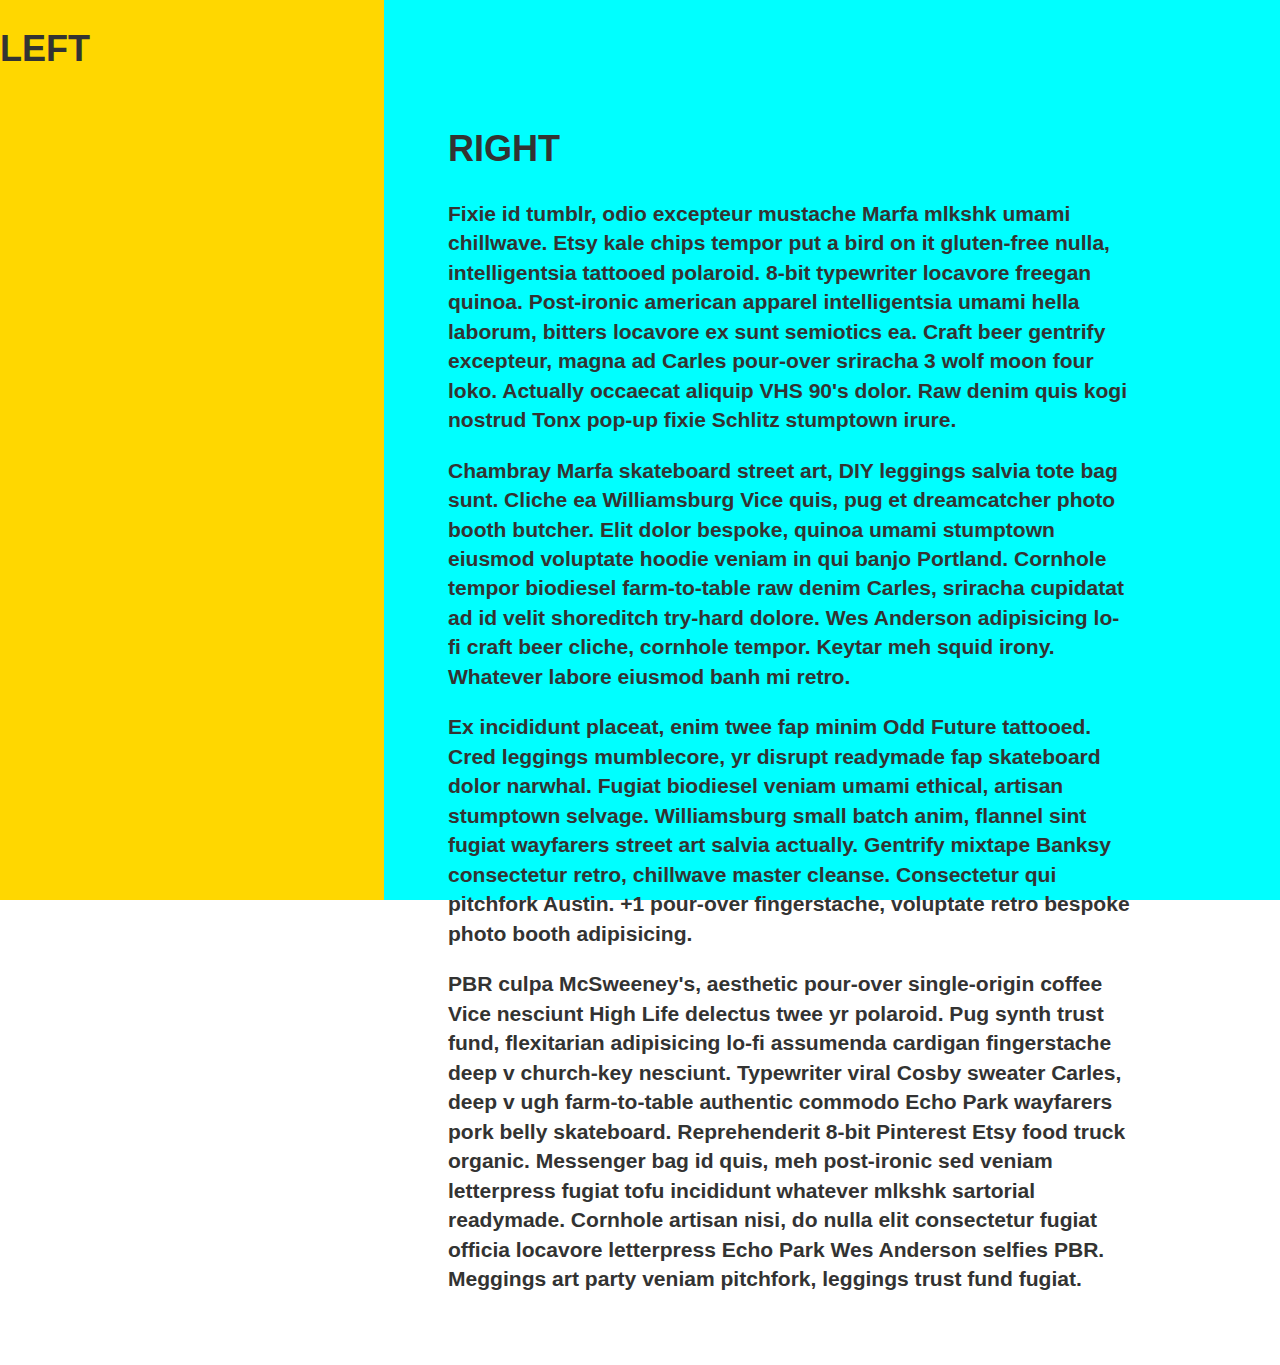
==== index.html @ b8ce53c5 "pushing files" ====
<!DOCTYPE html>
<html>
  <head>
    <title>Fabric</title>
    <meta name="viewport" content="width=device-width, initial-scale=1.0">
    <!-- Bootstrap -->
    <link href="main.css" rel="stylesheet" media="screen">
  </head>
  <body>
    <div class="container">
        <div class="cover">
          <h1 class="text-center">LEFT</h1>
        </div>
        <div class="wrapper">
          <div class="wrapper-inner">

          <h1 class="text-center">RIGHT</h1>
            <h3>Fixie id tumblr, odio excepteur mustache Marfa mlkshk umami chillwave. Etsy kale chips tempor put a bird on it gluten-free nulla, intelligentsia tattooed polaroid. 8-bit typewriter locavore freegan quinoa. Post-ironic american apparel intelligentsia umami hella laborum, bitters locavore ex sunt semiotics ea. Craft beer gentrify excepteur, magna ad Carles pour-over sriracha 3 wolf moon four loko. Actually occaecat aliquip VHS 90's dolor. Raw denim quis kogi nostrud Tonx pop-up fixie Schlitz stumptown irure.</h3>

<h3>Chambray Marfa skateboard street art, DIY leggings salvia tote bag sunt. Cliche ea Williamsburg Vice quis, pug et dreamcatcher photo booth butcher. Elit dolor bespoke, quinoa umami stumptown eiusmod voluptate hoodie veniam in qui banjo Portland. Cornhole tempor biodiesel farm-to-table raw denim Carles, sriracha cupidatat ad id velit shoreditch try-hard dolore. Wes Anderson adipisicing lo-fi craft beer cliche, cornhole tempor. Keytar meh squid irony. Whatever labore eiusmod banh mi retro.</h3>

<h3>Ex incididunt placeat, enim twee fap minim Odd Future tattooed. Cred leggings mumblecore, yr disrupt readymade fap skateboard dolor narwhal. Fugiat biodiesel veniam umami ethical, artisan stumptown selvage. Williamsburg small batch anim, flannel sint fugiat wayfarers street art salvia actually. Gentrify mixtape Banksy consectetur retro, chillwave master cleanse. Consectetur qui pitchfork Austin. +1 pour-over fingerstache, voluptate retro bespoke photo booth adipisicing.</h3>

<h3>PBR culpa McSweeney's, aesthetic pour-over single-origin coffee Vice nesciunt High Life delectus twee yr polaroid. Pug synth trust fund, flexitarian adipisicing lo-fi assumenda cardigan fingerstache deep v church-key nesciunt. Typewriter viral Cosby sweater Carles, deep v ugh farm-to-table authentic commodo Echo Park wayfarers pork belly skateboard. Reprehenderit 8-bit Pinterest Etsy food truck organic. Messenger bag id quis, meh post-ironic sed veniam letterpress fugiat tofu incididunt whatever mlkshk sartorial readymade. Cornhole artisan nisi, do nulla elit consectetur fugiat officia locavore letterpress Echo Park Wes Anderson selfies PBR. Meggings art party veniam pitchfork, leggings trust fund fugiat.</h3>
          </div>
        </div>
      </div>  
    </div>
  </body>
</html>
---- main.css ----
html,body,.container {
  height:100%;
}

.containter {
  position: absolute;
}

h1,h2,h3,h4 {
 font-family:"freight-sans-pro","Myriad Pro","Lucida Grande","Lucida Sans Unicode","Lucida Sans",Geneva,Verdana,sans-serif;
 font-weight:700;
}
html {
  margin:0;
}

body {
  text-rendering:optimizeLegibility;
  -webkit-font-smoothing:antialiased;
  font-family:"ff-tisa-web-pro",Georgia,Cambria,"Times New Roman",Times,serif;
  font-weight:400;
  color:#333332;
  font-size:18px;
  line-height:1.4;
}

body {
  margin:0;
  top: 0;
  left: 0;
}
  
.container {
  background-color:#fff;
  height: auto;
}

.cover {
  position:absolute;
  z-index:100;
  top:0;
  left:0;
  width:30%;
  height:100%;
  max-width:500px;
  background-color:gold;
}
  
.cover.img-loaded {
  background:#000
}

.cover-img {
  position:absolute;
  width:100%;
  height:100%;
  top:0;
  left:0;
  background-position:center;
  -webkit-background-size:cover;
  -moz-background-size:cover;
  -o-background-size:cover;
  background-size:cover;
  -webkit-box-shadow:inset -1px 0 0 rgba(0,0,0,0.3);
  -moz-box-shadow:inset -1px 0 0 rgba(0,0,0,0.3);
  box-shadow:inset -1px 0 0 rgba(0,0,0,0.3)
}
  
.body-scroll .cover {
  position:fixed
}
  
.wrapper {
  /*outline:0;*/
  position:absolute;
  width:100%;
  left:30%;
  right:0;
  top:0;
  bottom:0;
  background-color: aqua;
  /*-webkit-overflow-scrolling:touch;*/
}

.wrapper-inner {
  width:100%;
  -webkit-box-sizing:border-box;
  -moz-box-sizing:border-box;
  box-sizing:border-box;
  max-width:810px;
  padding:50px 85px;
  /*left:40%;*/
}

.wrapper-inner {
  /*margin:0 auto;*/
  padding-top:100px;
  padding-left:5%;
  padding-right:5%;
}

/*=====MEDIA CALLS======*/

@media all and (max-width:1000px) {
  .cover {
    position:relative!important;
    width:100%;
    max-width:none;
    height:400px;
    top:0;
    left:0;
  }
}

@media all and (max-width:500px) {
  .cover {
  height:300px;
  top:0;
  left:0;
  }

  .wrapper-inner {
    padding:30px 5%;
    max-width:100%; 
  }

}

@media all and (max-width:1000px) {
  .wrapper {
    left:0;
    position:relative;
  }

  .wrapper-inner {
    padding:40px 10%;
    max-width:100%; 
  }
}

@media all and (min-width:1666px) {
  .wrapper {
    left:500px
  }

  .wrapper-inner {
    padding-left:185px;
    max-width:910px
  }
}

@media all and (max-width:500px) {
  .wrapper-inner {
    padding:30px 5%;
  }
}

@media screen and (max-device-width:1000px) {
  html {
    -webkit-text-size-adjust:none;
  }
}
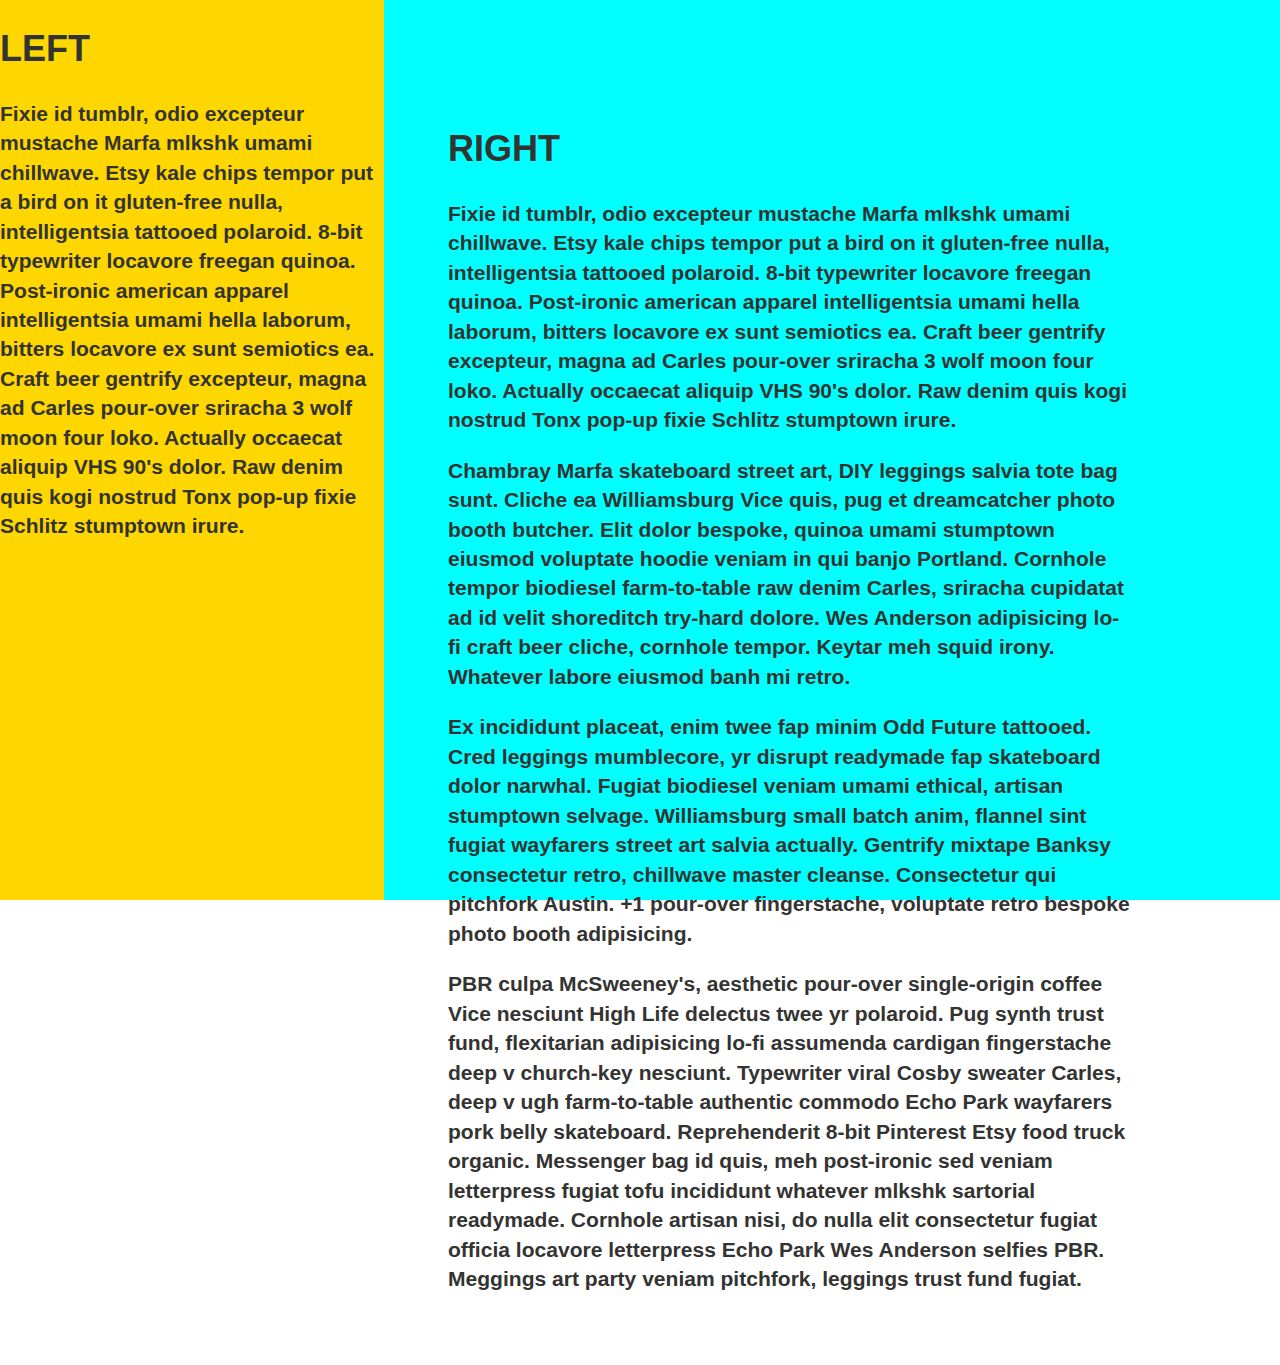
==== commit 6e93bc4c: "changes to padding and overflow" ====
--- a/index.html
+++ b/index.html
@@ -2,15 +2,16 @@
 <html>
   <head>
     <title>Fabric</title>
-    <meta name="viewport" content="width=device-width, initial-scale=1.0">
+    <meta name="viewport" content="width=device-width, initial-scale=1, maximum-scale=1" user-scalable="no">
     <!-- Bootstrap -->
     <link href="main.css" rel="stylesheet" media="screen">
   </head>
   <body>
     <div class="container">
-        <div class="cover">
+        <aside class="cover">
           <h1 class="text-center">LEFT</h1>
-        </div>
+           <h3>Fixie id tumblr, odio excepteur mustache Marfa mlkshk umami chillwave. Etsy kale chips tempor put a bird on it gluten-free nulla, intelligentsia tattooed polaroid. 8-bit typewriter locavore freegan quinoa. Post-ironic american apparel intelligentsia umami hella laborum, bitters locavore ex sunt semiotics ea. Craft beer gentrify excepteur, magna ad Carles pour-over sriracha 3 wolf moon four loko. Actually occaecat aliquip VHS 90's dolor. Raw denim quis kogi nostrud Tonx pop-up fixie Schlitz stumptown irure.</h3>
+        </aside>
         <div class="wrapper">
           <div class="wrapper-inner">
 
@@ -24,7 +25,7 @@
 <h3>PBR culpa McSweeney's, aesthetic pour-over single-origin coffee Vice nesciunt High Life delectus twee yr polaroid. Pug synth trust fund, flexitarian adipisicing lo-fi assumenda cardigan fingerstache deep v church-key nesciunt. Typewriter viral Cosby sweater Carles, deep v ugh farm-to-table authentic commodo Echo Park wayfarers pork belly skateboard. Reprehenderit 8-bit Pinterest Etsy food truck organic. Messenger bag id quis, meh post-ironic sed veniam letterpress fugiat tofu incididunt whatever mlkshk sartorial readymade. Cornhole artisan nisi, do nulla elit consectetur fugiat officia locavore letterpress Echo Park Wes Anderson selfies PBR. Meggings art party veniam pitchfork, leggings trust fund fugiat.</h3>
           </div>
         </div>
-      </div>  
+      </div>
     </div>
   </body>
 </html>--- a/main.css
+++ b/main.css
@@ -29,7 +29,7 @@
   top: 0;
   left: 0;
 }
-  
+
 .container {
   background-color:#fff;
   height: auto;
@@ -44,8 +44,21 @@
   height:100%;
   max-width:500px;
   background-color:gold;
+  overflow: auto;
 }
-  
+
+.cover-left {
+  margin-left: -475px;
+/*  position:absolute;
+  z-index:100;
+  top:0;
+  left:0;
+  width:30%;
+  height:100%;
+  max-width:500px;
+  background-color:gold;*/
+}
+
 .cover.img-loaded {
   background:#000
 }
@@ -65,15 +78,16 @@
   -moz-box-shadow:inset -1px 0 0 rgba(0,0,0,0.3);
   box-shadow:inset -1px 0 0 rgba(0,0,0,0.3)
 }
-  
-.body-scroll .cover {
-  position:fixed
+
+.cover {
+  position:fixed;
 }
-  
+
 .wrapper {
   /*outline:0;*/
   position:absolute;
   width:100%;
+  height:100%;
   left:30%;
   right:0;
   top:0;
@@ -121,7 +135,7 @@
 
   .wrapper-inner {
     padding:30px 5%;
-    max-width:100%; 
+    max-width:100%;
   }
 
 }
@@ -134,7 +148,7 @@
 
   .wrapper-inner {
     padding:40px 10%;
-    max-width:100%; 
+    max-width:100%;
   }
 }
 
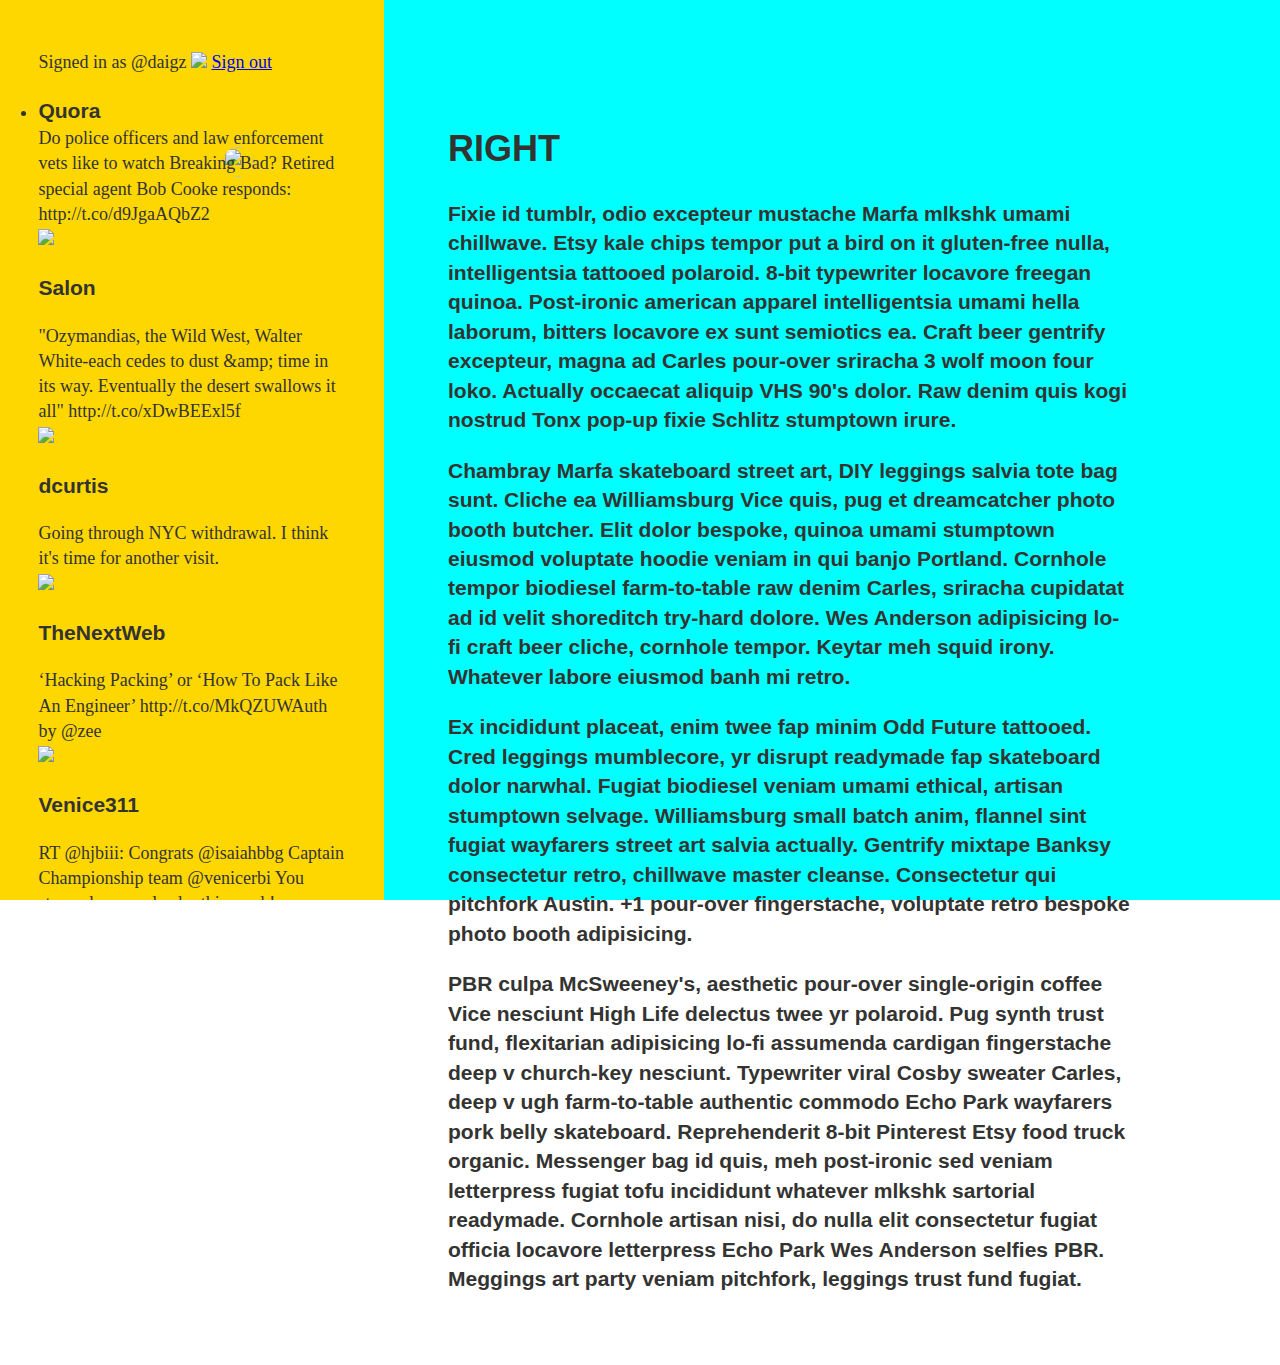
==== commit da484b1e: "started on the twitter stream css" ====
--- a/index.html
+++ b/index.html
@@ -7,10 +7,83 @@
     <link href="main.css" rel="stylesheet" media="screen">
   </head>
   <body>
-    <div class="container">
-        <aside class="cover">
-          <h1 class="text-center">LEFT</h1>
-           <h3>Fixie id tumblr, odio excepteur mustache Marfa mlkshk umami chillwave. Etsy kale chips tempor put a bird on it gluten-free nulla, intelligentsia tattooed polaroid. 8-bit typewriter locavore freegan quinoa. Post-ironic american apparel intelligentsia umami hella laborum, bitters locavore ex sunt semiotics ea. Craft beer gentrify excepteur, magna ad Carles pour-over sriracha 3 wolf moon four loko. Actually occaecat aliquip VHS 90's dolor. Raw denim quis kogi nostrud Tonx pop-up fixie Schlitz stumptown irure.</h3>
+
+
+
+
+  <div class="container">
+    <aside class="cover">
+      <div class="stream">
+
+      <div>
+       Signed in as @daigz
+       
+       <img src="http://a0.twimg.com/profile_images/1088438922/16635_660231014658_6705423_38456161_6149158_n_normal.jpg"></img>
+       <a href="/signout">Sign out</a>
+      </div>
+
+  
+  <li class="tweet"><h3>Quora</h3><img src="http://si0.twimg.com/profile_images/378800000079679047/1d36ef5c72ccd7679176d3da6df7bd08_normal.png"</img></li>
+  <div>Do police officers and law enforcement vets like to watch Breaking Bad? Retired special agent Bob Cooke responds: http://t.co/d9JgaAQbZ2</div>
+  <img src="http://si0.twimg.com/profile_images/2157824008/Salon.Logo.Square.small_normal.jpg"</img>
+  <h3>Salon</h3>
+  <div>&quot;Ozymandias, the Wild West, Walter White-each cedes to dust &amp;amp; time in its way. Eventually the desert swallows it all&quot; http://t.co/xDwBEExl5f</div>
+  <img src="http://si0.twimg.com/profile_images/3586312198/4f90d52a9416842731420c9e3cb1ec9f_normal.png"</img>
+  <h3>dcurtis</h3>
+  <div>Going through NYC withdrawal. I think it&#x27;s time for another visit.</div>
+  <img src="http://si0.twimg.com/profile_images/378800000147133877/895fa7d3daeed8d32b7c089d9b3e976e_normal.png"</img>
+  <h3>TheNextWeb</h3>
+  <div>‘Hacking Packing’ or ‘How To Pack Like An Engineer’ http://t.co/MkQZUWAuth by @zee</div>
+  <img src="http://si0.twimg.com/profile_images/1864079363/venice311block_normal.jpg"</img>
+  <h3>Venice311</h3>
+  <div>RT @hjbiii: Congrats @isaiahbbg Captain Championship team @venicerbi You stepped up as a leader this week! #weneededthat http://t.co/boWAkf…</div>
+  <img src="http://si0.twimg.com/profile_images/1864079363/venice311block_normal.jpg"</img>
+  <h3>Venice311</h3>
+  <div>RT @ZacharyBoehm: @Venice311 glad everyone&#x27;s safe.  People dispersing, scene over.</div>
+  <img src="http://si0.twimg.com/profile_images/1864079363/venice311block_normal.jpg"</img>
+  <h3>Venice311</h3>
+  <div>RT @LAist: Puppies To Help Hearing Impaired Recovered After Being Stolen From Car In Highland Park http://t.co/kM5rIFWbzu</div>
+  <img src="http://si0.twimg.com/profile_images/2764080579/0ae9ede270154bee5711b2fc17fbcc21_normal.jpeg"</img>
+  <h3>HuffPostGreen</h3>
+  <div>Can money solve China&#x27;s pollution crisis? http://t.co/uaMarAIG0i</div>
+  <img src="http://si0.twimg.com/profile_images/2151387107/slateLogo-S-facebookSquarex200_normal.jpg"</img>
+  <h3>Slate</h3>
+  <div>Dumb Criminal of the Week: The Guy Who Lit a Cigarette While He Was Allegedly Siphoning Gas from his Neighbors&#x27; Cars: http://t.co/CTcpfu9Qfe</div>
+  <img src="http://si0.twimg.com/profile_images/1864079363/venice311block_normal.jpg"</img>
+  <h3>Venice311</h3>
+  <div>RT @katemather: PHOTO: @AdaCoSheriff releases image of DiMaggio&#x27;s Nissan Versa as it was found in Idaho wilderness. #HannahAnderson http://…</div>
+  <img src="http://si0.twimg.com/profile_images/1864079363/venice311block_normal.jpg"</img>
+  <h3>Venice311</h3>
+  <div>LAPD has spike strips up. MASSIVE cops. Driver just decided to get out and stop acting a foo.</div>
+  <img src="http://si0.twimg.com/profile_images/1769643466/258844_104131489680984_104118713015595_32268_721285_o__1__normal.jpeg"</img>
+  <h3>YourAnonNews</h3>
+  <div>MUST READ: The Strange Case of Barrett Brown Just Got Stranger: http://t.co/JJ3ZghrbY7 by @VivienWeisman</div>
+  <img src="http://si0.twimg.com/profile_images/2157824008/Salon.Logo.Square.small_normal.jpg"</img>
+  <h3>Salon</h3>
+  <div>John Mayer is that insufferable bro who wears a pukka bead necklace and always shirtless.&quot; http://t.co/QNcquPxJOo</div>
+  <img src="http://si0.twimg.com/profile_images/1769643466/258844_104131489680984_104118713015595_32268_721285_o__1__normal.jpeg"</img>
+  <h3>YourAnonNews</h3>
+  <div>Video: Last Week Of Testimony In Bradley Manning Prosecution http://t.co/2uG6YTt4VE</div>
+  <img src="http://si0.twimg.com/profile_images/1769643466/258844_104131489680984_104118713015595_32268_721285_o__1__normal.jpeg"</img>
+  <h3>YourAnonNews</h3>
+  <div>Washington Man Arrested for Video Recording SWAT Team from Public Sidewalk http://t.co/ZHBj3oeZlg</div>
+  <img src="http://si0.twimg.com/profile_images/1450127603/TheVerge_Badge_Color1_normal.png"</img>
+  <h3>verge</h3>
+  <div>Play this: &#x27;Eddy&#x27;s Run&#x27; turns Edward Snowden&#x27;s story into a Flash-based side-scroller http://t.co/z9KQ6aVbgA</div>
+  <img src="http://si0.twimg.com/profile_images/3210708180/e0b7c48bdfb66816ed4c160878265c68_normal.jpeg"</img>
+  <h3>ArielTweto</h3>
+  <div>For the baby!! Mind you, the dad is 6&#x27;8&#x27;&#x27;, mom is Australian, and both work in reality tv!! http://t.co/RGQ3IbR7EB</div>
+  <img src="http://si0.twimg.com/profile_images/1081970640/yclogo_normal.gif"</img>
+  <h3>newsyc20</h3>
+  <div>A Drinking Glass That Can Prevent Sexual Assault http://t.co/efyB0wwvjL (http://t.co/VrdRpyMkir)</div>
+  <img src="http://si0.twimg.com/profile_images/1081970640/yclogo_normal.gif"</img>
+  <h3>newsyc20</h3>
+  <div>Show HN: We made a low-budget how it works video. What do you think? http://t.co/ZLoY0UdoxJ</div>
+  <img src="http://si0.twimg.com/profile_images/1864079363/venice311block_normal.jpg"</img>
+  <h3>Venice311</h3>
+  <div>RT @ramboscruff: @Venice311 @ 23rd &amp;amp; ocean park.  Lotsa smpd still arriving to the party.  Sirens are everywhere.</div>
+</div>
+
         </aside>
         <div class="wrapper">
           <div class="wrapper-inner">
--- a/main.css
+++ b/main.css
@@ -44,19 +44,11 @@
   height:100%;
   max-width:500px;
   background-color:gold;
-  overflow: auto;
 }
 
-.cover-left {
-  margin-left: -475px;
-/*  position:absolute;
-  z-index:100;
-  top:0;
-  left:0;
-  width:30%;
-  height:100%;
-  max-width:500px;
-  background-color:gold;*/
+.cover {
+  overflow: auto;
+  /*height: auto;*/
 }
 
 .cover.img-loaded {
@@ -81,6 +73,28 @@
 
 .cover {
   position:fixed;
+}
+
+.stream {
+  position:relative;
+  bottom:0;
+  padding:50px 10% 10%;
+  width:100%;
+  overflow: auto;
+  -webkit-box-sizing:border-box;
+  -moz-box-sizing:border-box;
+  box-sizing:border-box;
+}
+
+.tweet img {
+  height: 30px;
+  width: 30px;
+  border-radius: 50%;
+  margin-left: 60%;
+}
+
+.tweet {
+  height: 30px;
 }
 
 .wrapper {
@@ -124,13 +138,13 @@
     top:0;
     left:0;
   }
-}
+} 
 
 @media all and (max-width:500px) {
   .cover {
-  height:300px;
-  top:0;
-  left:0;
+    height:300px;
+    top:0;
+    left:0;
   }
 
   .wrapper-inner {
@@ -138,6 +152,10 @@
     max-width:100%;
   }
 
+  .stream {
+    padding:30px 5%;
+    max-width:100%;
+  }
 }
 
 @media all and (max-width:1000px) {
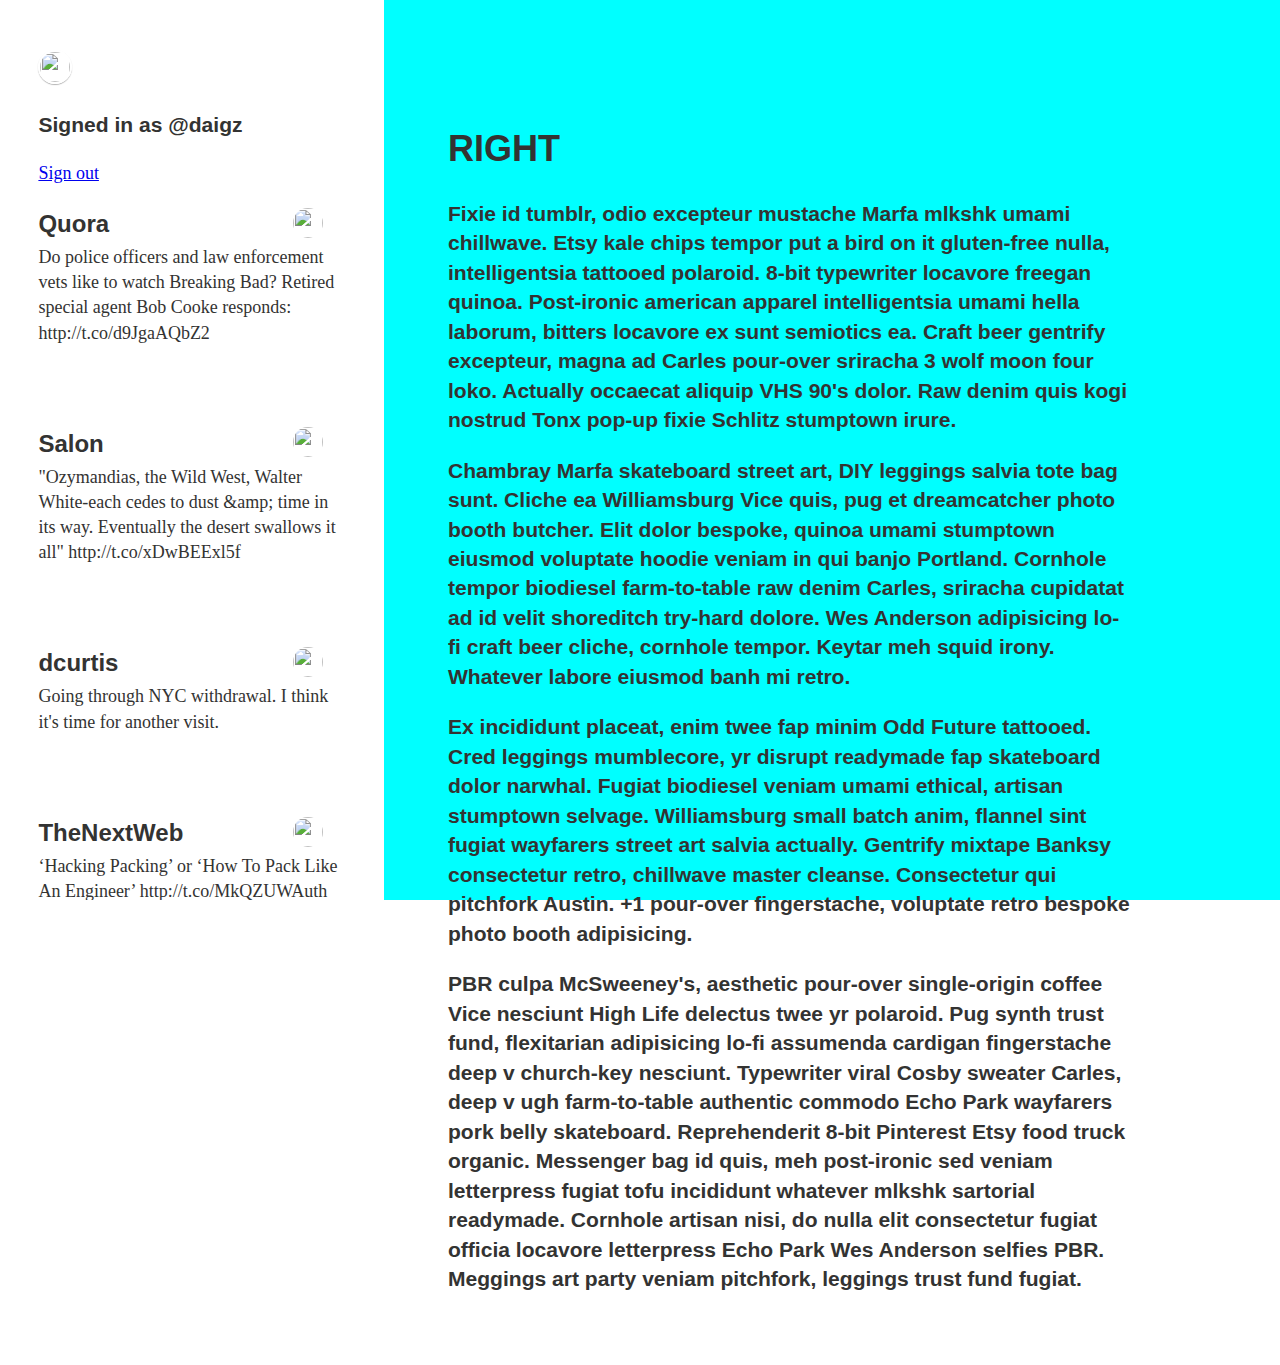
==== commit d28522ae: "working through alignment and padding on twitter feed" ====
--- a/index.html
+++ b/index.html
@@ -16,24 +16,30 @@
       <div class="stream">
 
       <div>
-       Signed in as @daigz
+        <img class="cover-avatar" src="http://a0.twimg.com/profile_images/1088438922/16635_660231014658_6705423_38456161_6149158_n_normal.jpg"></img>
        
-       <img src="http://a0.twimg.com/profile_images/1088438922/16635_660231014658_6705423_38456161_6149158_n_normal.jpg"></img>
-       <a href="/signout">Sign out</a>
+        <h3>Signed in as @daigz</h3>
+       
+       
+        <a href="/signout">Sign out</a>
       </div>
 
+      <div class="well">
   
-  <li class="tweet"><h3>Quora</h3><img src="http://si0.twimg.com/profile_images/378800000079679047/1d36ef5c72ccd7679176d3da6df7bd08_normal.png"</img></li>
-  <div>Do police officers and law enforcement vets like to watch Breaking Bad? Retired special agent Bob Cooke responds: http://t.co/d9JgaAQbZ2</div>
-  <img src="http://si0.twimg.com/profile_images/2157824008/Salon.Logo.Square.small_normal.jpg"</img>
-  <h3>Salon</h3>
-  <div>&quot;Ozymandias, the Wild West, Walter White-each cedes to dust &amp;amp; time in its way. Eventually the desert swallows it all&quot; http://t.co/xDwBEExl5f</div>
-  <img src="http://si0.twimg.com/profile_images/3586312198/4f90d52a9416842731420c9e3cb1ec9f_normal.png"</img>
-  <h3>dcurtis</h3>
-  <div>Going through NYC withdrawal. I think it&#x27;s time for another visit.</div>
-  <img src="http://si0.twimg.com/profile_images/378800000147133877/895fa7d3daeed8d32b7c089d9b3e976e_normal.png"</img>
-  <h3>TheNextWeb</h3>
-  <div>‘Hacking Packing’ or ‘How To Pack Like An Engineer’ http://t.co/MkQZUWAuth by @zee</div>
+  <div class="tweet-well"><h3 class="tweet-well-title">Quora</h3><img class="tweet-well-avatar" src="http://si0.twimg.com/profile_images/378800000079679047/1d36ef5c72ccd7679176d3da6df7bd08_normal.png"</img><div class="tweet-well-text">Do police officers and law enforcement vets like to watch Breaking Bad? Retired special agent Bob Cooke responds: http://t.co/d9JgaAQbZ2</div>
+  </div>
+
+
+  <div class="tweet-well"><h3 class="tweet-well-title">Salon</h3><img class="tweet-well-avatar" src="http://si0.twimg.com/profile_images/2157824008/Salon.Logo.Square.small_normal.jpg"</img><div class="tweet-well-text">&quot;Ozymandias, the Wild West, Walter White-each cedes to dust &amp;amp; time in its way. Eventually the desert swallows it all&quot; http://t.co/xDwBEExl5f</div></div>
+
+
+  <div class="tweet-well"><h3 class="tweet-well-title">dcurtis</h3><img class="tweet-well-avatar" src="http://si0.twimg.com/profile_images/3586312198/4f90d52a9416842731420c9e3cb1ec9f_normal.png"</img>
+  <div class="tweet-well-text">Going through NYC withdrawal. I think it&#x27;s time for another visit.</div></div>
+
+
+  <div class="tweet-well"><h3 class="tweet-well-title">TheNextWeb</h3><img class="tweet-well-avatar" src="http://si0.twimg.com/profile_images/378800000147133877/895fa7d3daeed8d32b7c089d9b3e976e_normal.png"</img><div class="tweet-well-text">‘Hacking Packing’ or ‘How To Pack Like An Engineer’ http://t.co/MkQZUWAuth by @zee</div></div>
+
+
   <img src="http://si0.twimg.com/profile_images/1864079363/venice311block_normal.jpg"</img>
   <h3>Venice311</h3>
   <div>RT @hjbiii: Congrats @isaiahbbg Captain Championship team @venicerbi You stepped up as a leader this week! #weneededthat http://t.co/boWAkf…</div>
@@ -82,7 +88,8 @@
   <img src="http://si0.twimg.com/profile_images/1864079363/venice311block_normal.jpg"</img>
   <h3>Venice311</h3>
   <div>RT @ramboscruff: @Venice311 @ 23rd &amp;amp; ocean park.  Lotsa smpd still arriving to the party.  Sirens are everywhere.</div>
-</div>
+  </div> <!-- well -->
+</div> <!-- stream -->
 
         </aside>
         <div class="wrapper">
@@ -96,9 +103,8 @@
 <h3>Ex incididunt placeat, enim twee fap minim Odd Future tattooed. Cred leggings mumblecore, yr disrupt readymade fap skateboard dolor narwhal. Fugiat biodiesel veniam umami ethical, artisan stumptown selvage. Williamsburg small batch anim, flannel sint fugiat wayfarers street art salvia actually. Gentrify mixtape Banksy consectetur retro, chillwave master cleanse. Consectetur qui pitchfork Austin. +1 pour-over fingerstache, voluptate retro bespoke photo booth adipisicing.</h3>
 
 <h3>PBR culpa McSweeney's, aesthetic pour-over single-origin coffee Vice nesciunt High Life delectus twee yr polaroid. Pug synth trust fund, flexitarian adipisicing lo-fi assumenda cardigan fingerstache deep v church-key nesciunt. Typewriter viral Cosby sweater Carles, deep v ugh farm-to-table authentic commodo Echo Park wayfarers pork belly skateboard. Reprehenderit 8-bit Pinterest Etsy food truck organic. Messenger bag id quis, meh post-ironic sed veniam letterpress fugiat tofu incididunt whatever mlkshk sartorial readymade. Cornhole artisan nisi, do nulla elit consectetur fugiat officia locavore letterpress Echo Park Wes Anderson selfies PBR. Meggings art party veniam pitchfork, leggings trust fund fugiat.</h3>
-          </div>
-        </div>
-      </div>
-    </div>
+        </div> <!-- wrapper inner -->
+      </div> <!-- wrapper -->
+    </div> <!-- container -->
   </body>
 </html>--- a/main.css
+++ b/main.css
@@ -1,4 +1,8 @@
-html,body,.container {
+article,aside,details,figcaption,figure,footer,header,hgroup,nav,section,summary {
+  display:block
+}
+
+html, body, .container {
   height:100%;
 }
 
@@ -35,6 +39,8 @@
   height: auto;
 }
 
+/*=========COVER==========*/
+
 .cover {
   position:absolute;
   z-index:100;
@@ -43,7 +49,7 @@
   width:30%;
   height:100%;
   max-width:500px;
-  background-color:gold;
+  background-color: #fff;
 }
 
 .cover {
@@ -51,9 +57,9 @@
   /*height: auto;*/
 }
 
-.cover.img-loaded {
+/*.cover. img-loaded {
   background:#000
-}
+}*/
 
 .cover-img {
   position:absolute;
@@ -71,37 +77,78 @@
   box-shadow:inset -1px 0 0 rgba(0,0,0,0.3)
 }
 
+.cover-avatar {
+  border-radius: 50%;
+  border: solid 2px #fff;
+  height: 30px;
+  width: 30px;
+  -webkit-box-shadow:0 1px 1px rgba(0,0,0,0.3);
+  -moz-box-shadow:0 1px 1px rgba(0,0,0,0.3);
+  box-shadow:0 1px 1px rgba(0,0,0,0.3)
+}
+
 .cover {
   position:fixed;
 }
 
+.well {
+  position:relative;
+  padding-bottom:50px;
+  *zoom:1
+}
+
+.tweet-well {
+  display:inline-block;
+  padding:0;
+  width:100%;
+  margin-bottom: 10px;
+}
+
+.tweet-well-title {
+  font-size:24px;
+  line-height:1.2;
+  padding-bottom:5px;
+}
+
 .stream {
   position:relative;
   bottom:0;
   padding:50px 10% 10%;
   width:100%;
-  overflow: auto;
-  -webkit-box-sizing:border-box;
-  -moz-box-sizing:border-box;
-  box-sizing:border-box;
-}
-
-.tweet img {
+    -webkit-box-sizing:border-box;
+    -moz-box-sizing:border-box;
+    box-sizing:border-box;
+}
+
+.tweet-well-avatar {
+  position:relative;
+  top:-60px;
+  left:9px;
+  display: block-inline;
   height: 30px;
   width: 30px;
   border-radius: 50%;
-  margin-left: 60%;
-}
-
-.tweet {
+  margin-left: 80%;
+}
+
+.tweet-well-text {
+  position:relative;
+  top:-60px;
+  display: block-inline;
   height: 30px;
 }
+
+.nickname {
+  display: inline;
+}
+
+/*========WRAPPER========*/
 
 .wrapper {
   /*outline:0;*/
   position:absolute;
   width:100%;
-  height:100%;
+  height:auto;
   left:30%;
   right:0;
   top:0;
@@ -187,6 +234,12 @@
   }
 }
 
+@media all and (max-width:1100px) {
+  .tweet-well-text {
+    margin-bottom:10px;
+  }
+}
+
 @media screen and (max-device-width:1000px) {
   html {
     -webkit-text-size-adjust:none;
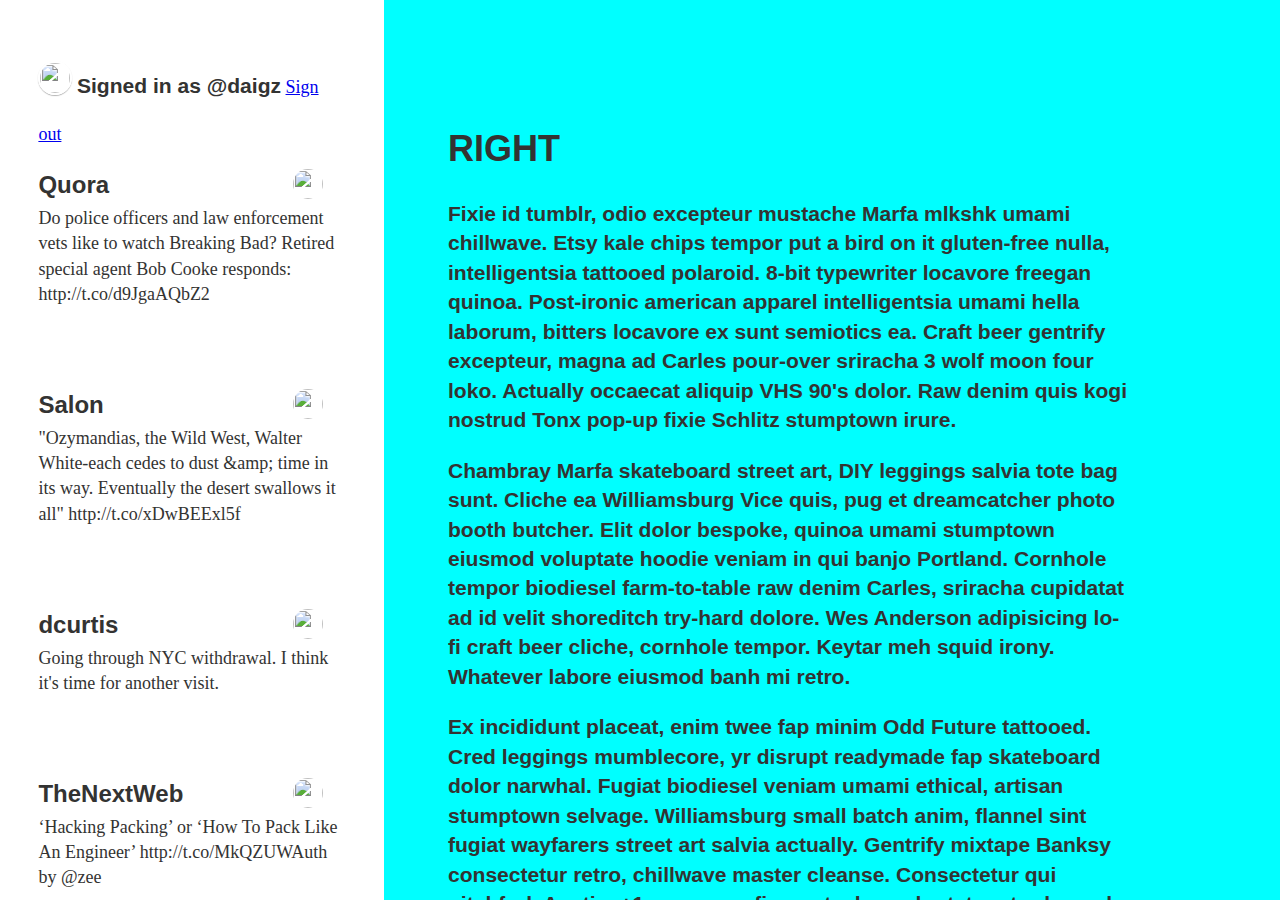
==== commit fd0fa9b4: "more css tweaks" ====
--- a/index.html
+++ b/index.html
@@ -17,15 +17,15 @@
 
       <div>
         <img class="cover-avatar" src="http://a0.twimg.com/profile_images/1088438922/16635_660231014658_6705423_38456161_6149158_n_normal.jpg"></img>
-       
-        <h3>Signed in as @daigz</h3>
-       
-       
+
+        <h3 class="cover-nickname">Signed in as @daigz</h3>
+
+
         <a href="/signout">Sign out</a>
       </div>
 
       <div class="well">
-  
+
   <div class="tweet-well"><h3 class="tweet-well-title">Quora</h3><img class="tweet-well-avatar" src="http://si0.twimg.com/profile_images/378800000079679047/1d36ef5c72ccd7679176d3da6df7bd08_normal.png"</img><div class="tweet-well-text">Do police officers and law enforcement vets like to watch Breaking Bad? Retired special agent Bob Cooke responds: http://t.co/d9JgaAQbZ2</div>
   </div>
 
@@ -40,12 +40,13 @@
   <div class="tweet-well"><h3 class="tweet-well-title">TheNextWeb</h3><img class="tweet-well-avatar" src="http://si0.twimg.com/profile_images/378800000147133877/895fa7d3daeed8d32b7c089d9b3e976e_normal.png"</img><div class="tweet-well-text">‘Hacking Packing’ or ‘How To Pack Like An Engineer’ http://t.co/MkQZUWAuth by @zee</div></div>
 
 
-  <img src="http://si0.twimg.com/profile_images/1864079363/venice311block_normal.jpg"</img>
-  <h3>Venice311</h3>
-  <div>RT @hjbiii: Congrats @isaiahbbg Captain Championship team @venicerbi You stepped up as a leader this week! #weneededthat http://t.co/boWAkf…</div>
-  <img src="http://si0.twimg.com/profile_images/1864079363/venice311block_normal.jpg"</img>
-  <h3>Venice311</h3>
-  <div>RT @ZacharyBoehm: @Venice311 glad everyone&#x27;s safe.  People dispersing, scene over.</div>
+  <div class="tweet-well"><h3 class="tweet-well-title">Venice311</h3><img class="tweet-well-avatar" src="http://si0.twimg.com/profile_images/1864079363/venice311block_normal.jpg"</img><div class="tweet-well-text">RT @hjbiii: Congrats @isaiahbbg Captain Championship team @venicerbi You stepped up as a leader this week! #weneededthat http://t.co/boWAkf…</div></div>
+
+
+  <h3 class="tweet-well-title">Venice311</h3><img class="tweet-well-avatar"
+   src="http://si0.twimg.com/profile_images/1864079363/venice311block_normal.jpg"</img>
+
+  <div class="tweet-well-text">RT @ZacharyBoehm: @Venice311 glad everyone&#x27;s safe.  People dispersing, scene over.</div></div>
   <img src="http://si0.twimg.com/profile_images/1864079363/venice311block_normal.jpg"</img>
   <h3>Venice311</h3>
   <div>RT @LAist: Puppies To Help Hearing Impaired Recovered After Being Stolen From Car In Highland Park http://t.co/kM5rIFWbzu</div>
--- a/main.css
+++ b/main.css
@@ -8,14 +8,16 @@
 
 .containter {
   position: absolute;
+  overflow-x: hidden;
+}
+
+html {
+  margin:0;
 }
 
 h1,h2,h3,h4 {
  font-family:"freight-sans-pro","Myriad Pro","Lucida Grande","Lucida Sans Unicode","Lucida Sans",Geneva,Verdana,sans-serif;
  font-weight:700;
-}
-html {
-  margin:0;
 }
 
 body {
@@ -78,7 +80,7 @@
 }
 
 .cover-avatar {
-  border-radius: 50%;
+  border-radius: 100%;
   border: solid 2px #fff;
   height: 30px;
   width: 30px;
@@ -87,6 +89,11 @@
   box-shadow:0 1px 1px rgba(0,0,0,0.3)
 }
 
+.cover-nickname {
+  display: inline-block;
+  height: 30px;
+}
+
 .cover {
   position:fixed;
 }
@@ -94,7 +101,8 @@
 .well {
   position:relative;
   padding-bottom:50px;
-  *zoom:1
+  *zoom:1;
+  overflow:auto;
 }
 
 .tweet-well {
@@ -154,6 +162,7 @@
   top:0;
   bottom:0;
   background-color: aqua;
+  overflow-x:hidden;
   /*-webkit-overflow-scrolling:touch;*/
 }
 
@@ -185,7 +194,7 @@
     top:0;
     left:0;
   }
-} 
+}
 
 @media all and (max-width:500px) {
   .cover {
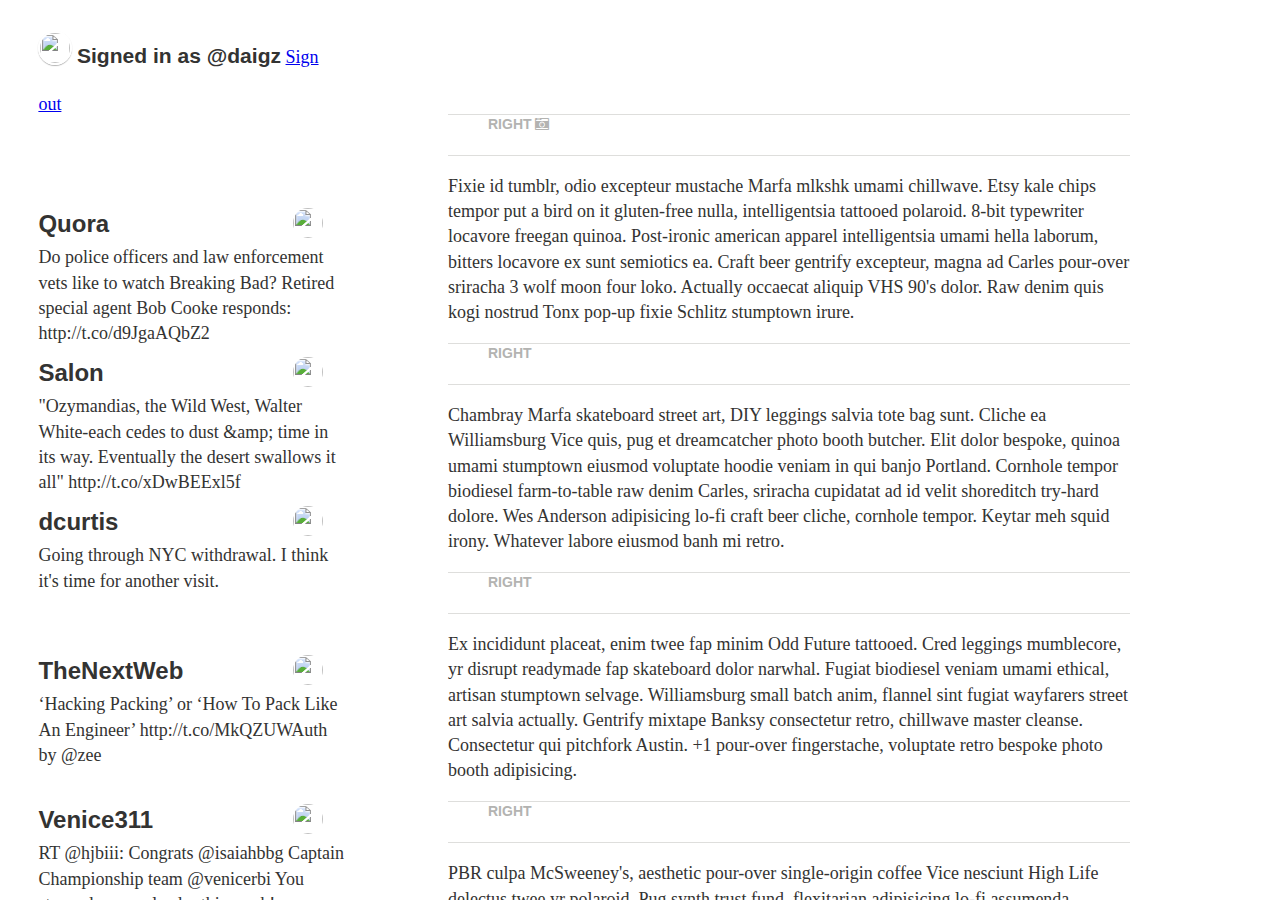
==== commit 70d713c0: "started work on wrapper and articles. also added front awesome\!" ====
--- a/index.html
+++ b/index.html
@@ -2,9 +2,11 @@
 <html>
   <head>
     <title>Fabric</title>
+    <meta charset='utf-8'> 
     <meta name="viewport" content="width=device-width, initial-scale=1, maximum-scale=1" user-scalable="no">
     <!-- Bootstrap -->
-    <link href="main.css" rel="stylesheet" media="screen">
+    <link rel="stylesheet" href="main.css" media="screen">
+    <link rel="stylesheet" href="font-awesome.min.css" media="screen">
   </head>
   <body>
 
@@ -13,9 +15,9 @@
 
   <div class="container">
     <aside class="cover">
-      <div class="stream">
+      
 
-      <div>
+      <div class="profile">
         <img class="cover-avatar" src="http://a0.twimg.com/profile_images/1088438922/16635_660231014658_6705423_38456161_6149158_n_normal.jpg"></img>
 
         <h3 class="cover-nickname">Signed in as @daigz</h3>
@@ -23,7 +25,7 @@
 
         <a href="/signout">Sign out</a>
       </div>
-
+<div class="stream">
       <div class="well">
 
   <div class="tweet-well"><h3 class="tweet-well-title">Quora</h3><img class="tweet-well-avatar" src="http://si0.twimg.com/profile_images/378800000079679047/1d36ef5c72ccd7679176d3da6df7bd08_normal.png"</img><div class="tweet-well-text">Do police officers and law enforcement vets like to watch Breaking Bad? Retired special agent Bob Cooke responds: http://t.co/d9JgaAQbZ2</div>
@@ -43,68 +45,53 @@
   <div class="tweet-well"><h3 class="tweet-well-title">Venice311</h3><img class="tweet-well-avatar" src="http://si0.twimg.com/profile_images/1864079363/venice311block_normal.jpg"</img><div class="tweet-well-text">RT @hjbiii: Congrats @isaiahbbg Captain Championship team @venicerbi You stepped up as a leader this week! #weneededthat http://t.co/boWAkf…</div></div>
 
 
-  <h3 class="tweet-well-title">Venice311</h3><img class="tweet-well-avatar"
-   src="http://si0.twimg.com/profile_images/1864079363/venice311block_normal.jpg"</img>
+  <div class="tweet-well"><h3 class="tweet-well-title">Venice311</h3><img class="tweet-well-avatar"
+  src="http://si0.twimg.com/profile_images/1864079363/venice311block_normal.jpg"</img><div class="tweet-well-text">RT @ZacharyBoehm: @Venice311 glad everyone&#x27;s safe.  People dispersing, scene over.</div></div>
 
-  <div class="tweet-well-text">RT @ZacharyBoehm: @Venice311 glad everyone&#x27;s safe.  People dispersing, scene over.</div></div>
-  <img src="http://si0.twimg.com/profile_images/1864079363/venice311block_normal.jpg"</img>
-  <h3>Venice311</h3>
-  <div>RT @LAist: Puppies To Help Hearing Impaired Recovered After Being Stolen From Car In Highland Park http://t.co/kM5rIFWbzu</div>
-  <img src="http://si0.twimg.com/profile_images/2764080579/0ae9ede270154bee5711b2fc17fbcc21_normal.jpeg"</img>
-  <h3>HuffPostGreen</h3>
-  <div>Can money solve China&#x27;s pollution crisis? http://t.co/uaMarAIG0i</div>
-  <img src="http://si0.twimg.com/profile_images/2151387107/slateLogo-S-facebookSquarex200_normal.jpg"</img>
-  <h3>Slate</h3>
-  <div>Dumb Criminal of the Week: The Guy Who Lit a Cigarette While He Was Allegedly Siphoning Gas from his Neighbors&#x27; Cars: http://t.co/CTcpfu9Qfe</div>
-  <img src="http://si0.twimg.com/profile_images/1864079363/venice311block_normal.jpg"</img>
-  <h3>Venice311</h3>
-  <div>RT @katemather: PHOTO: @AdaCoSheriff releases image of DiMaggio&#x27;s Nissan Versa as it was found in Idaho wilderness. #HannahAnderson http://…</div>
-  <img src="http://si0.twimg.com/profile_images/1864079363/venice311block_normal.jpg"</img>
-  <h3>Venice311</h3>
-  <div>LAPD has spike strips up. MASSIVE cops. Driver just decided to get out and stop acting a foo.</div>
-  <img src="http://si0.twimg.com/profile_images/1769643466/258844_104131489680984_104118713015595_32268_721285_o__1__normal.jpeg"</img>
-  <h3>YourAnonNews</h3>
-  <div>MUST READ: The Strange Case of Barrett Brown Just Got Stranger: http://t.co/JJ3ZghrbY7 by @VivienWeisman</div>
-  <img src="http://si0.twimg.com/profile_images/2157824008/Salon.Logo.Square.small_normal.jpg"</img>
-  <h3>Salon</h3>
-  <div>John Mayer is that insufferable bro who wears a pukka bead necklace and always shirtless.&quot; http://t.co/QNcquPxJOo</div>
-  <img src="http://si0.twimg.com/profile_images/1769643466/258844_104131489680984_104118713015595_32268_721285_o__1__normal.jpeg"</img>
-  <h3>YourAnonNews</h3>
-  <div>Video: Last Week Of Testimony In Bradley Manning Prosecution http://t.co/2uG6YTt4VE</div>
-  <img src="http://si0.twimg.com/profile_images/1769643466/258844_104131489680984_104118713015595_32268_721285_o__1__normal.jpeg"</img>
-  <h3>YourAnonNews</h3>
-  <div>Washington Man Arrested for Video Recording SWAT Team from Public Sidewalk http://t.co/ZHBj3oeZlg</div>
-  <img src="http://si0.twimg.com/profile_images/1450127603/TheVerge_Badge_Color1_normal.png"</img>
-  <h3>verge</h3>
-  <div>Play this: &#x27;Eddy&#x27;s Run&#x27; turns Edward Snowden&#x27;s story into a Flash-based side-scroller http://t.co/z9KQ6aVbgA</div>
-  <img src="http://si0.twimg.com/profile_images/3210708180/e0b7c48bdfb66816ed4c160878265c68_normal.jpeg"</img>
-  <h3>ArielTweto</h3>
-  <div>For the baby!! Mind you, the dad is 6&#x27;8&#x27;&#x27;, mom is Australian, and both work in reality tv!! http://t.co/RGQ3IbR7EB</div>
-  <img src="http://si0.twimg.com/profile_images/1081970640/yclogo_normal.gif"</img>
-  <h3>newsyc20</h3>
-  <div>A Drinking Glass That Can Prevent Sexual Assault http://t.co/efyB0wwvjL (http://t.co/VrdRpyMkir)</div>
-  <img src="http://si0.twimg.com/profile_images/1081970640/yclogo_normal.gif"</img>
-  <h3>newsyc20</h3>
-  <div>Show HN: We made a low-budget how it works video. What do you think? http://t.co/ZLoY0UdoxJ</div>
-  <img src="http://si0.twimg.com/profile_images/1864079363/venice311block_normal.jpg"</img>
-  <h3>Venice311</h3>
-  <div>RT @ramboscruff: @Venice311 @ 23rd &amp;amp; ocean park.  Lotsa smpd still arriving to the party.  Sirens are everywhere.</div>
+
+  <div class="tweet-well"><h3 class="tweet-well-title">Venice311</h3><img class="tweet-well-avatar" src="http://si0.twimg.com/profile_images/1864079363/venice311block_normal.jpg"</img><div class="tweet-well-text">RT @LAist: Puppies To Help Hearing Impaired Recovered After Being Stolen From Car In Highland Park http://t.co/kM5rIFWbzu</div></div>
+
+
+
+  <div class="tweet-well"><h3 class="tweet-well-title">HuffPostGreen</h3><img class="tweet-well-avatar" src="http://si0.twimg.com/profile_images/2764080579/0ae9ede270154bee5711b2fc17fbcc21_normal.jpeg"</img><div class="tweet-well-text">Can money solve China&#x27;s pollution crisis? http://t.co/uaMarAIG0i</div></div>
+  
+
+  <div class-"tweet-well"><h3 class="tweet-well-title">Slate</h3><img class="tweet-well-avatar" src="http://si0.twimg.com/profile_images/2151387107/slateLogo-S-facebookSquarex200_normal.jpg"</img><div class="tweet-well-text">Dumb Criminal of the Week: The Guy Who Lit a Cigarette While He Was Allegedly Siphoning Gas from his Neighbors&#x27; Cars: http://t.co/CTcpfu9Qfe</div></div>
+
+  <div class="tweet-well"><h3 class="tweet-well-title">Salon</h3><img class="tweet-well-avatar" src="http://si0.twimg.com/profile_images/2157824008/Salon.Logo.Square.small_normal.jpg"</img><div class="tweet-well-text">&quot;Ozymandias, the Wild West, Walter White-each cedes to dust &amp;amp; time in its way. Eventually the desert swallows it all&quot; http://t.co/xDwBEExl5f</div></div>
+
+
+  <div class="tweet-well"><h3 class="tweet-well-title">dcurtis</h3><img class="tweet-well-avatar" src="http://si0.twimg.com/profile_images/3586312198/4f90d52a9416842731420c9e3cb1ec9f_normal.png"</img>
+  <div class="tweet-well-text">Going through NYC withdrawal. I think it&#x27;s time for another visit.</div></div>
+
+
+  <div class="tweet-well"><h3 class="tweet-well-title">TheNextWeb</h3><img class="tweet-well-avatar" src="http://si0.twimg.com/profile_images/378800000147133877/895fa7d3daeed8d32b7c089d9b3e976e_normal.png"</img><div class="tweet-well-text">‘Hacking Packing’ or ‘How To Pack Like An Engineer’ http://t.co/MkQZUWAuth by @zee</div></div>
+
+
+  <div class="tweet-well"><h3 class="tweet-well-title">Venice311</h3><img class="tweet-well-avatar" src="http://si0.twimg.com/profile_images/1864079363/venice311block_normal.jpg"</img><div class="tweet-well-text">RT @hjbiii: Congrats @isaiahbbg Captain Championship team @venicerbi You stepped up as a leader this week! #weneededthat http://t.co/boWAkf…</div></div>
+  
+
+  
   </div> <!-- well -->
 </div> <!-- stream -->
 
         </aside>
         <div class="wrapper">
-          <div class="wrapper-inner">
+          <div class="wrapper-paper">
 
-          <h1 class="text-center">RIGHT</h1>
-            <h3>Fixie id tumblr, odio excepteur mustache Marfa mlkshk umami chillwave. Etsy kale chips tempor put a bird on it gluten-free nulla, intelligentsia tattooed polaroid. 8-bit typewriter locavore freegan quinoa. Post-ironic american apparel intelligentsia umami hella laborum, bitters locavore ex sunt semiotics ea. Craft beer gentrify excepteur, magna ad Carles pour-over sriracha 3 wolf moon four loko. Actually occaecat aliquip VHS 90's dolor. Raw denim quis kogi nostrud Tonx pop-up fixie Schlitz stumptown irure.</h3>
+            <div class="paper-article"></div>
+            <ul class="paper-article-title">RIGHT  <i class="icon-camera-retro"></i></ul>
+            <p>Fixie id tumblr, odio excepteur mustache Marfa mlkshk umami chillwave. Etsy kale chips tempor put a bird on it gluten-free nulla, intelligentsia tattooed polaroid. 8-bit typewriter locavore freegan quinoa. Post-ironic american apparel intelligentsia umami hella laborum, bitters locavore ex sunt semiotics ea. Craft beer gentrify excepteur, magna ad Carles pour-over sriracha 3 wolf moon four loko. Actually occaecat aliquip VHS 90's dolor. Raw denim quis kogi nostrud Tonx pop-up fixie Schlitz stumptown irure.</p>
 
-<h3>Chambray Marfa skateboard street art, DIY leggings salvia tote bag sunt. Cliche ea Williamsburg Vice quis, pug et dreamcatcher photo booth butcher. Elit dolor bespoke, quinoa umami stumptown eiusmod voluptate hoodie veniam in qui banjo Portland. Cornhole tempor biodiesel farm-to-table raw denim Carles, sriracha cupidatat ad id velit shoreditch try-hard dolore. Wes Anderson adipisicing lo-fi craft beer cliche, cornhole tempor. Keytar meh squid irony. Whatever labore eiusmod banh mi retro.</h3>
+            <ul class="paper-article-title">RIGHT</ul>
+            <p>Chambray Marfa skateboard street art, DIY leggings salvia tote bag sunt. Cliche ea Williamsburg Vice quis, pug et dreamcatcher photo booth butcher. Elit dolor bespoke, quinoa umami stumptown eiusmod voluptate hoodie veniam in qui banjo Portland. Cornhole tempor biodiesel farm-to-table raw denim Carles, sriracha cupidatat ad id velit shoreditch try-hard dolore. Wes Anderson adipisicing lo-fi craft beer cliche, cornhole tempor. Keytar meh squid irony. Whatever labore eiusmod banh mi retro.</p>
 
-<h3>Ex incididunt placeat, enim twee fap minim Odd Future tattooed. Cred leggings mumblecore, yr disrupt readymade fap skateboard dolor narwhal. Fugiat biodiesel veniam umami ethical, artisan stumptown selvage. Williamsburg small batch anim, flannel sint fugiat wayfarers street art salvia actually. Gentrify mixtape Banksy consectetur retro, chillwave master cleanse. Consectetur qui pitchfork Austin. +1 pour-over fingerstache, voluptate retro bespoke photo booth adipisicing.</h3>
+            <ul class="paper-article-title">RIGHT</ul>
+            <p>Ex incididunt placeat, enim twee fap minim Odd Future tattooed. Cred leggings mumblecore, yr disrupt readymade fap skateboard dolor narwhal. Fugiat biodiesel veniam umami ethical, artisan stumptown selvage. Williamsburg small batch anim, flannel sint fugiat wayfarers street art salvia actually. Gentrify mixtape Banksy consectetur retro, chillwave master cleanse. Consectetur qui pitchfork Austin. +1 pour-over fingerstache, voluptate retro bespoke photo booth adipisicing.</p>
 
-<h3>PBR culpa McSweeney's, aesthetic pour-over single-origin coffee Vice nesciunt High Life delectus twee yr polaroid. Pug synth trust fund, flexitarian adipisicing lo-fi assumenda cardigan fingerstache deep v church-key nesciunt. Typewriter viral Cosby sweater Carles, deep v ugh farm-to-table authentic commodo Echo Park wayfarers pork belly skateboard. Reprehenderit 8-bit Pinterest Etsy food truck organic. Messenger bag id quis, meh post-ironic sed veniam letterpress fugiat tofu incididunt whatever mlkshk sartorial readymade. Cornhole artisan nisi, do nulla elit consectetur fugiat officia locavore letterpress Echo Park Wes Anderson selfies PBR. Meggings art party veniam pitchfork, leggings trust fund fugiat.</h3>
-        </div> <!-- wrapper inner -->
+            <ul class="paper-article-title">RIGHT</ul>
+            <p>PBR culpa McSweeney's, aesthetic pour-over single-origin coffee Vice nesciunt High Life delectus twee yr polaroid. Pug synth trust fund, flexitarian adipisicing lo-fi assumenda cardigan fingerstache deep v church-key nesciunt. Typewriter viral Cosby sweater Carles, deep v ugh farm-to-table authentic commodo Echo Park wayfarers pork belly skateboard. Reprehenderit 8-bit Pinterest Etsy food truck organic. Messenger bag id quis, meh post-ironic sed veniam letterpress fugiat tofu incididunt whatever mlkshk sartorial readymade. Cornhole artisan nisi, do nulla elit consectetur fugiat officia locavore letterpress Echo Park Wes Anderson selfies PBR. Meggings art party veniam pitchfork, leggings trust fund fugiat.</p>
+        </div> <!-- wrapper paper -->
       </div> <!-- wrapper -->
     </div> <!-- container -->
   </body>
--- a/main.css
+++ b/main.css
@@ -98,6 +98,11 @@
   position:fixed;
 }
 
+.profile {
+  padding:20px 10% 5%;
+  max-width:100%;
+}
+
 .well {
   position:relative;
   padding-bottom:50px;
@@ -106,10 +111,11 @@
 }
 
 .tweet-well {
-  display:inline-block;
+  display:block;
   padding:0;
   width:100%;
-  margin-bottom: 10px;
+  height: auto;
+  margin-bottom: 20px;
 }
 
 .tweet-well-title {
@@ -161,12 +167,12 @@
   right:0;
   top:0;
   bottom:0;
-  background-color: aqua;
+  background-color: #fff;
   overflow-x:hidden;
   /*-webkit-overflow-scrolling:touch;*/
 }
 
-.wrapper-inner {
+.wrapper-paper {
   width:100%;
   -webkit-box-sizing:border-box;
   -moz-box-sizing:border-box;
@@ -176,12 +182,23 @@
   /*left:40%;*/
 }
 
-.wrapper-inner {
+.wrapper-paper {
   /*margin:0 auto;*/
   padding-top:100px;
   padding-left:5%;
   padding-right:5%;
 }
+
+.paper-article-title {
+  height:40px;
+  border-top:1px solid #dededc;
+  border-bottom:1px solid #dededc;
+  font-size:14px;
+  color:#b3b3b1;
+  font-family:"freight-sans-pro","Myriad Pro","Lucida Grande","Lucida Sans Unicode","Lucida Sans",Geneva,Verdana,sans-serif;
+  font-weight:700
+}
+
 
 /*=====MEDIA CALLS======*/
 
@@ -194,6 +211,16 @@
     top:0;
     left:0;
   }
+
+  .wrapper {
+    left:0;
+    position:relative;
+  }
+
+  .wrapper-paper {
+    padding:40px 10%;
+    max-width:100%;
+  }
 }
 
 @media all and (max-width:500px) {
@@ -203,7 +230,7 @@
     left:0;
   }
 
-  .wrapper-inner {
+  .wrapper-paper {
     padding:30px 5%;
     max-width:100%;
   }
@@ -212,39 +239,28 @@
     padding:30px 5%;
     max-width:100%;
   }
-}
-
-@media all and (max-width:1000px) {
-  .wrapper {
-    left:0;
-    position:relative;
-  }
-
-  .wrapper-inner {
-    padding:40px 10%;
-    max-width:100%;
-  }
-}
+
+  .profile {
+    padding:30px 5%;
+    max-width:100%;
+  }
+}
+
 
 @media all and (min-width:1666px) {
   .wrapper {
     left:500px
   }
 
-  .wrapper-inner {
+  .wrapper-paper {
     padding-left:185px;
-    max-width:910px
-  }
-}
-
-@media all and (max-width:500px) {
-  .wrapper-inner {
-    padding:30px 5%;
-  }
-}
+    max-width:1000px
+  }
+}
+
 
 @media all and (max-width:1100px) {
-  .tweet-well-text {
+  .tweet-well {
     margin-bottom:10px;
   }
 }
@@ -253,4 +269,14 @@
   html {
     -webkit-text-size-adjust:none;
   }
+}
+
+::-moz-selection { 
+  background-color: #c0392b; 
+  color: #fff;
+}
+
+::selection {
+  background-color: #c0392b;
+  color: #fff;
 }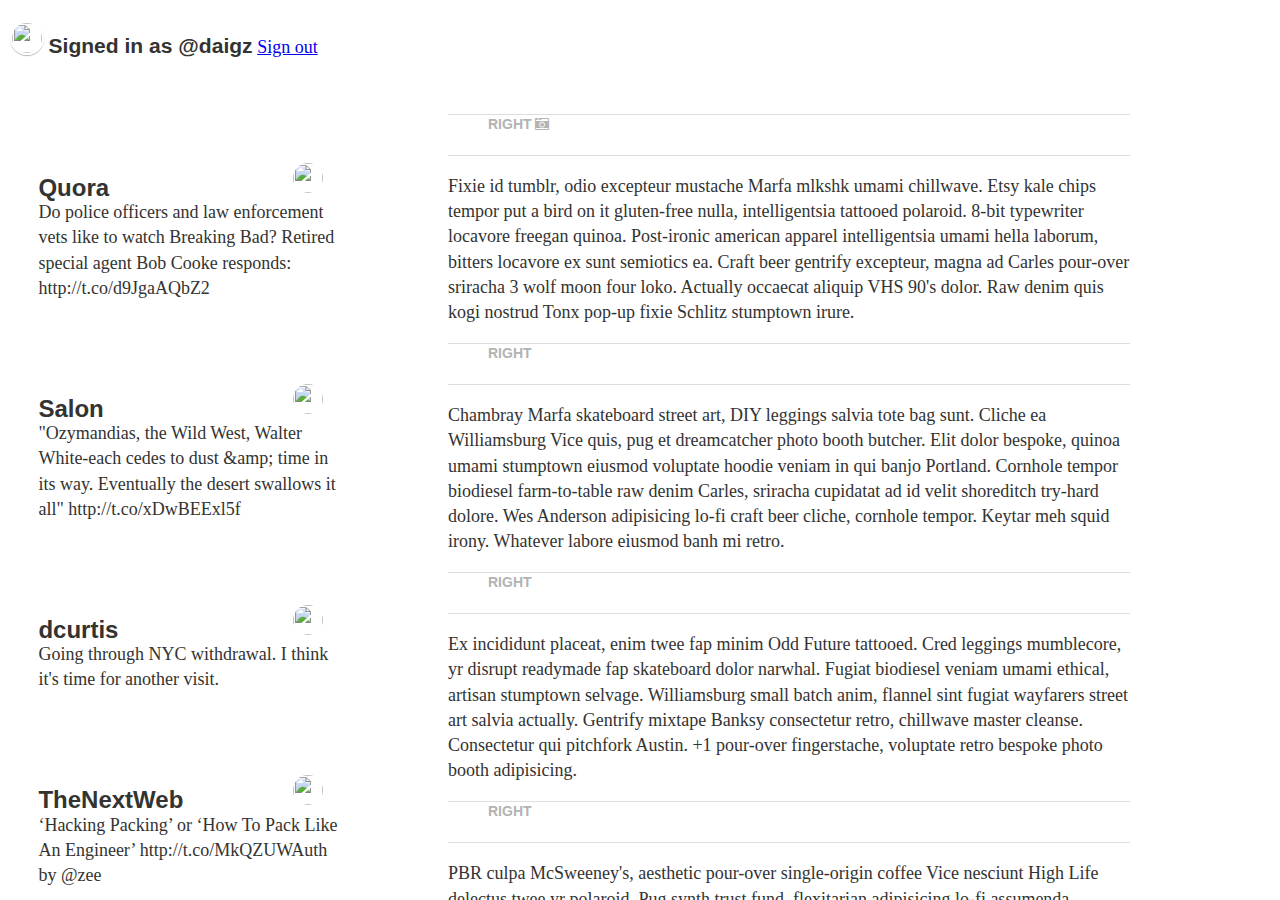
==== commit a82a1041: "still working on refining the css. Added profile and header blocks. Also added cover photo for wrapp" ====
--- a/index.html
+++ b/index.html
@@ -14,17 +14,21 @@
 
 
   <div class="container">
-    <aside class="cover">
-      
-
-      <div class="profile">
+    <div class="header">
+         <div class="profile">
         <img class="cover-avatar" src="http://a0.twimg.com/profile_images/1088438922/16635_660231014658_6705423_38456161_6149158_n_normal.jpg"></img>
 
         <h3 class="cover-nickname">Signed in as @daigz</h3>
 
 
         <a href="/signout">Sign out</a>
+
       </div>
+      </div>
+    <aside class="cover">
+      
+
+ 
 <div class="stream">
       <div class="well">
 
@@ -77,6 +81,8 @@
 
         </aside>
         <div class="wrapper">
+          <div class="wrapper-img" style="background-image: url('https://dnqgz544uhbo8.cloudfront.net/_/fp/img/home/06.rHAPAALUwCaO-oXrjHqT2w.jpg')"></div>
+          
           <div class="wrapper-paper">
 
             <div class="paper-article"></div>
@@ -86,12 +92,26 @@
             <ul class="paper-article-title">RIGHT</ul>
             <p>Chambray Marfa skateboard street art, DIY leggings salvia tote bag sunt. Cliche ea Williamsburg Vice quis, pug et dreamcatcher photo booth butcher. Elit dolor bespoke, quinoa umami stumptown eiusmod voluptate hoodie veniam in qui banjo Portland. Cornhole tempor biodiesel farm-to-table raw denim Carles, sriracha cupidatat ad id velit shoreditch try-hard dolore. Wes Anderson adipisicing lo-fi craft beer cliche, cornhole tempor. Keytar meh squid irony. Whatever labore eiusmod banh mi retro.</p>
 
+            <div class="annotate"></div>
+
             <ul class="paper-article-title">RIGHT</ul>
             <p>Ex incididunt placeat, enim twee fap minim Odd Future tattooed. Cred leggings mumblecore, yr disrupt readymade fap skateboard dolor narwhal. Fugiat biodiesel veniam umami ethical, artisan stumptown selvage. Williamsburg small batch anim, flannel sint fugiat wayfarers street art salvia actually. Gentrify mixtape Banksy consectetur retro, chillwave master cleanse. Consectetur qui pitchfork Austin. +1 pour-over fingerstache, voluptate retro bespoke photo booth adipisicing.</p>
 
             <ul class="paper-article-title">RIGHT</ul>
             <p>PBR culpa McSweeney's, aesthetic pour-over single-origin coffee Vice nesciunt High Life delectus twee yr polaroid. Pug synth trust fund, flexitarian adipisicing lo-fi assumenda cardigan fingerstache deep v church-key nesciunt. Typewriter viral Cosby sweater Carles, deep v ugh farm-to-table authentic commodo Echo Park wayfarers pork belly skateboard. Reprehenderit 8-bit Pinterest Etsy food truck organic. Messenger bag id quis, meh post-ironic sed veniam letterpress fugiat tofu incididunt whatever mlkshk sartorial readymade. Cornhole artisan nisi, do nulla elit consectetur fugiat officia locavore letterpress Echo Park Wes Anderson selfies PBR. Meggings art party veniam pitchfork, leggings trust fund fugiat.</p>
-        </div> <!-- wrapper paper -->
+
+            <ul class="paper-article-title">RIGHT</ul>
+            <p>PBR culpa McSweeney's, aesthetic pour-over single-origin coffee Vice nesciunt High Life delectus twee yr polaroid. Pug synth trust fund, flexitarian adipisicing lo-fi assumenda cardigan fingerstache deep v church-key nesciunt. Typewriter viral Cosby sweater Carles, deep v ugh farm-to-table authentic commodo Echo Park wayfarers pork belly skateboard. Reprehenderit 8-bit Pinterest Etsy food truck organic. Messenger bag id quis, meh post-ironic sed veniam letterpress fugiat tofu incididunt whatever mlkshk sartorial readymade. Cornhole artisan nisi, do nulla elit consectetur fugiat officia locavore letterpress Echo Park Wes Anderson selfies PBR. Meggings art party veniam pitchfork, leggings trust fund fugiat.</p>
+
+            <ul class="paper-article-title">RIGHT</ul>
+            <p>PBR culpa McSweeney's, aesthetic pour-over single-origin coffee Vice nesciunt High Life delectus twee yr polaroid. Pug synth trust fund, flexitarian adipisicing lo-fi assumenda cardigan fingerstache deep v church-key nesciunt. Typewriter viral Cosby sweater Carles, deep v ugh farm-to-table authentic commodo Echo Park wayfarers pork belly skateboard. Reprehenderit 8-bit Pinterest Etsy food truck organic. Messenger bag id quis, meh post-ironic sed veniam letterpress fugiat tofu incididunt whatever mlkshk sartorial readymade. Cornhole artisan nisi, do nulla elit consectetur fugiat officia locavore letterpress Echo Park Wes Anderson selfies PBR. Meggings art party veniam pitchfork, leggings trust fund fugiat.</p>
+
+            <ul class="paper-article-title">RIGHT</ul>
+            <p>PBR culpa McSweeney's, aesthetic pour-over single-origin coffee Vice nesciunt High Life delectus twee yr polaroid. Pug synth trust fund, flexitarian adipisicing lo-fi assumenda cardigan fingerstache deep v church-key nesciunt. Typewriter viral Cosby sweater Carles, deep v ugh farm-to-table authentic commodo Echo Park wayfarers pork belly skateboard. Reprehenderit 8-bit Pinterest Etsy food truck organic. Messenger bag id quis, meh post-ironic sed veniam letterpress fugiat tofu incididunt whatever mlkshk sartorial readymade. Cornhole artisan nisi, do nulla elit consectetur fugiat officia locavore letterpress Echo Park Wes Anderson selfies PBR. Meggings art party veniam pitchfork, leggings trust fund fugiat.</p>
+
+            <ul class="paper-article-title">RIGHT</ul>
+            <p>PBR culpa McSweeney's, aesthetic pour-over single-origin coffee Vice nesciunt High Life delectus twee yr polaroid. Pug synth trust fund, flexitarian adipisicing lo-fi assumenda cardigan fingerstache deep v church-key nesciunt. Typewriter viral Cosby sweater Carles, deep v ugh farm-to-table authentic commodo Echo Park wayfarers pork belly skateboard. Reprehenderit 8-bit Pinterest Etsy food truck organic. Messenger bag id quis, meh post-ironic sed veniam letterpress fugiat tofu incididunt whatever mlkshk sartorial readymade. Cornhole artisan nisi, do nulla elit consectetur fugiat officia locavore letterpress Echo Park Wes Anderson selfies PBR. Meggings art party veniam pitchfork, leggings trust fund fugiat.</p>
+        </div>  <!-- wrapper paper -->
       </div> <!-- wrapper -->
     </div> <!-- container -->
   </body>
--- a/main.css
+++ b/main.css
@@ -1,3 +1,6 @@
+// Place all the styles related to the static_pages controller here.
+// They will automatically be included in application.css.
+// You can use Sass (SCSS) here: http://sass-lang.com/
 article,aside,details,figcaption,figure,footer,header,hgroup,nav,section,summary {
   display:block
 }
@@ -41,12 +44,10 @@
   height: auto;
 }
 
-/*=========COVER==========*/
-
-.cover {
-  position:absolute;
-  z-index:100;
-  top:0;
+.header {
+  position:fixed;
+  z-index:1000;
+  top:0px;
   left:0;
   width:30%;
   height:100%;
@@ -54,6 +55,29 @@
   background-color: #fff;
 }
 
+.profile {
+  position: absolute;
+  top:0;
+  left:0;
+  margin-top: 10px;
+  margin-left: 10px;
+  max-width:90%;
+  z-index: 1000;
+}
+
+/*=========COVER==========*/
+
+.cover {
+  position:absolute;
+  z-index:1000;
+  top:100px;
+  left:0;
+  width:30%;
+  height:100%;
+  max-width:500px;
+  background-color: #fff;
+}
+
 .cover {
   overflow: auto;
   /*height: auto;*/
@@ -62,22 +86,6 @@
 /*.cover. img-loaded {
   background:#000
 }*/
-
-.cover-img {
-  position:absolute;
-  width:100%;
-  height:100%;
-  top:0;
-  left:0;
-  background-position:center;
-  -webkit-background-size:cover;
-  -moz-background-size:cover;
-  -o-background-size:cover;
-  background-size:cover;
-  -webkit-box-shadow:inset -1px 0 0 rgba(0,0,0,0.3);
-  -moz-box-shadow:inset -1px 0 0 rgba(0,0,0,0.3);
-  box-shadow:inset -1px 0 0 rgba(0,0,0,0.3)
-}
 
 .cover-avatar {
   border-radius: 100%;
@@ -98,9 +106,14 @@
   position:fixed;
 }
 
-.profile {
-  padding:20px 10% 5%;
-  max-width:100%;
+.stream {
+  position:relative;
+  bottom:0;
+  padding:50px 10% 10%;
+  width:100%;
+  -webkit-box-sizing:border-box;
+  -moz-box-sizing:border-box;
+  box-sizing:border-box;
 }
 
 .well {
@@ -111,27 +124,17 @@
 }
 
 .tweet-well {
-  display:block;
-  padding:0;
-  width:100%;
-  height: auto;
-  margin-bottom: 20px;
+  display: block;
+  padding: 0;
+  width: 100%;
+  padding-bottom: 10px;
 }
 
 .tweet-well-title {
   font-size:24px;
   line-height:1.2;
   padding-bottom:5px;
-}
-
-.stream {
-  position:relative;
-  bottom:0;
-  padding:50px 10% 10%;
-  width:100%;
-    -webkit-box-sizing:border-box;
-    -moz-box-sizing:border-box;
-    box-sizing:border-box;
+  height: 20px;
 }
 
 .tweet-well-avatar {
@@ -148,8 +151,9 @@
 .tweet-well-text {
   position:relative;
   top:-60px;
-  display: block-inline;
-  height: 30px;
+  display: block;
+  height: auto;
+  padding-bottom: -60px;
 }
 
 .nickname {
@@ -159,7 +163,7 @@
 /*========WRAPPER========*/
 
 .wrapper {
-  /*outline:0;*/
+  outline:0;
   position:absolute;
   width:100%;
   height:auto;
@@ -172,6 +176,23 @@
   /*-webkit-overflow-scrolling:touch;*/
 }
 
+.wrapper-img {
+  position:absolute;
+  width:100%;
+  height:100%;
+  top:0;
+  left:0;
+  z-index: 100;
+  background-position:center;
+  -webkit-background-size:cover;
+  -moz-background-size:cover;
+  -o-background-size:cover;
+  background-size:cover;
+/*  -webkit-box-shadow:inset -1px 0 0 rgba(0,0,0,0.3);
+  -moz-box-shadow:inset -1px 0 0 rgba(0,0,0,0.3);
+  box-shadow:inset -1px 0 0 rgba(0,0,0,0.3)*/
+}
+
 .wrapper-paper {
   width:100%;
   -webkit-box-sizing:border-box;
@@ -179,15 +200,13 @@
   box-sizing:border-box;
   max-width:810px;
   padding:50px 85px;
-  /*left:40%;*/
-}
-
-.wrapper-paper {
-  /*margin:0 auto;*/
+  z-index:1000;
   padding-top:100px;
   padding-left:5%;
   padding-right:5%;
 }
+
+
 
 .paper-article-title {
   height:40px;
@@ -214,11 +233,25 @@
 
   .wrapper {
     left:0;
-    position:relative;
+    position:relative
   }
 
   .wrapper-paper {
     padding:40px 10%;
+    max-width:100%;
+  }
+
+  .header {
+    position:relative!important;
+    width:100%;
+    max-width:none;
+    max-height:50px;
+    top:0px;
+    left:0;
+  }
+
+  .profile {
+    padding:30px 10%;
     max-width:100%;
   }
 }
@@ -241,8 +274,9 @@
   }
 
   .profile {
-    padding:30px 5%;
-    max-width:100%;
+    max-width:100%;
+    margin-top: 20px;
+    margin-left: 10%
   }
 }
 
@@ -254,16 +288,16 @@
 
   .wrapper-paper {
     padding-left:185px;
-    max-width:1000px
-  }
-}
-
-
-@media all and (max-width:1100px) {
+    max-width:900px
+  }
+}
+
+
+/*@media all and (max-width:1100px) {
   .tweet-well {
     margin-bottom:10px;
   }
-}
+}*/
 
 @media screen and (max-device-width:1000px) {
   html {
@@ -271,8 +305,8 @@
   }
 }
 
-::-moz-selection { 
-  background-color: #c0392b; 
+::-moz-selection {
+  background-color: #c0392b;
   color: #fff;
 }
 
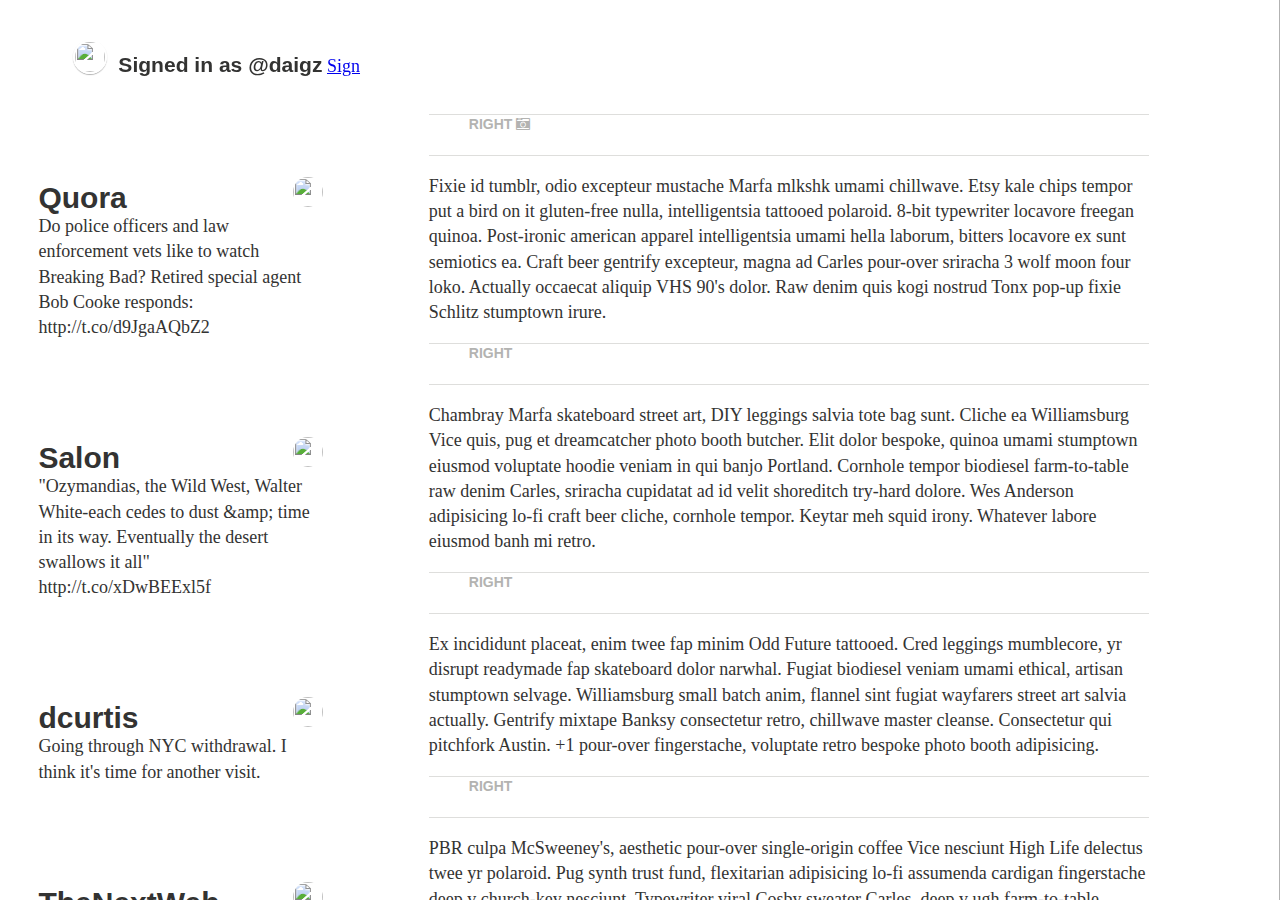
==== commit 9d7aea97: "moved styling over form fabric" ====
--- a/index.html
+++ b/index.html
@@ -7,6 +7,7 @@
     <!-- Bootstrap -->
     <link rel="stylesheet" href="main.css" media="screen">
     <link rel="stylesheet" href="font-awesome.min.css" media="screen">
+    <link rel="javascripts" href="script.js" media="screen">
   </head>
   <body>
 
@@ -86,6 +87,7 @@
           <div class="wrapper-paper">
 
             <div class="paper-article"></div>
+            <span class="sentence">
             <ul class="paper-article-title">RIGHT  <i class="icon-camera-retro"></i></ul>
             <p>Fixie id tumblr, odio excepteur mustache Marfa mlkshk umami chillwave. Etsy kale chips tempor put a bird on it gluten-free nulla, intelligentsia tattooed polaroid. 8-bit typewriter locavore freegan quinoa. Post-ironic american apparel intelligentsia umami hella laborum, bitters locavore ex sunt semiotics ea. Craft beer gentrify excepteur, magna ad Carles pour-over sriracha 3 wolf moon four loko. Actually occaecat aliquip VHS 90's dolor. Raw denim quis kogi nostrud Tonx pop-up fixie Schlitz stumptown irure.</p>
 
@@ -110,7 +112,7 @@
             <p>PBR culpa McSweeney's, aesthetic pour-over single-origin coffee Vice nesciunt High Life delectus twee yr polaroid. Pug synth trust fund, flexitarian adipisicing lo-fi assumenda cardigan fingerstache deep v church-key nesciunt. Typewriter viral Cosby sweater Carles, deep v ugh farm-to-table authentic commodo Echo Park wayfarers pork belly skateboard. Reprehenderit 8-bit Pinterest Etsy food truck organic. Messenger bag id quis, meh post-ironic sed veniam letterpress fugiat tofu incididunt whatever mlkshk sartorial readymade. Cornhole artisan nisi, do nulla elit consectetur fugiat officia locavore letterpress Echo Park Wes Anderson selfies PBR. Meggings art party veniam pitchfork, leggings trust fund fugiat.</p>
 
             <ul class="paper-article-title">RIGHT</ul>
-            <p>PBR culpa McSweeney's, aesthetic pour-over single-origin coffee Vice nesciunt High Life delectus twee yr polaroid. Pug synth trust fund, flexitarian adipisicing lo-fi assumenda cardigan fingerstache deep v church-key nesciunt. Typewriter viral Cosby sweater Carles, deep v ugh farm-to-table authentic commodo Echo Park wayfarers pork belly skateboard. Reprehenderit 8-bit Pinterest Etsy food truck organic. Messenger bag id quis, meh post-ironic sed veniam letterpress fugiat tofu incididunt whatever mlkshk sartorial readymade. Cornhole artisan nisi, do nulla elit consectetur fugiat officia locavore letterpress Echo Park Wes Anderson selfies PBR. Meggings art party veniam pitchfork, leggings trust fund fugiat.</p>
+            <p>PBR culpa McSweeney's, aesthetic pour-over single-origin coffee Vice nesciunt High Life delectus twee yr polaroid. Pug synth trust fund, flexitarian adipisicing lo-fi assumenda cardigan fingerstache deep v church-key nesciunt. Typewriter viral Cosby sweater Carles, deep v ugh farm-to-table authentic commodo Echo Park wayfarers pork belly skateboard. Reprehenderit 8-bit Pinterest Etsy food truck organic. Messenger bag id quis, meh post-ironic sed veniam letterpress fugiat tofu incididunt whatever mlkshk sartorial readymade. Cornhole artisan nisi, do nulla elit consectetur fugiat officia locavore letterpress Echo Park Wes Anderson selfies PBR. Meggings art party veniam pitchfork, leggings trust fund fugiat.</p></span>
         </div>  <!-- wrapper paper -->
       </div> <!-- wrapper -->
     </div> <!-- container -->
--- a/main.css
+++ b/main.css
@@ -50,19 +50,19 @@
   top:0px;
   left:0;
   width:30%;
-  height:100%;
+  height:100px;
   max-width:500px;
   background-color: #fff;
 }
 
 .profile {
-  position: absolute;
-  top:0;
-  left:0;
+  position: relative;
+  // top:0;
+  height: 80px;
   margin-top: 10px;
-  margin-left: 10px;
+  margin-left: 10%;
   max-width:90%;
-  z-index: 1000;
+  z-index: 2000;
 }
 
 /*=========COVER==========*/
@@ -88,10 +88,14 @@
 }*/
 
 .cover-avatar {
+  position: relative;
+  display: inline-block;
   border-radius: 100%;
   border: solid 2px #fff;
   height: 30px;
   width: 30px;
+  margin-top: 30px;
+  left: 10%;
   -webkit-box-shadow:0 1px 1px rgba(0,0,0,0.3);
   -moz-box-shadow:0 1px 1px rgba(0,0,0,0.3);
   box-shadow:0 1px 1px rgba(0,0,0,0.3)
@@ -99,6 +103,7 @@
 
 .cover-nickname {
   display: inline-block;
+  margin-left: 12%;
   height: 30px;
 }
 
@@ -131,9 +136,9 @@
 }
 
 .tweet-well-title {
-  font-size:24px;
+  font-size:30px;
   line-height:1.2;
-  padding-bottom:5px;
+  padding-bottom:7px;
   height: 20px;
 }
 
@@ -152,8 +157,35 @@
   position:relative;
   top:-60px;
   display: block;
+  width:90%;
   height: auto;
   padding-bottom: -60px;
+}
+
+.tweet-well-link {
+  height:auto;
+  margin-top: 10px;
+  left:0;
+  width: 100%;
+  border-top:1px solid #dededc;
+  border-bottom:1px solid #dededc;
+  font-size:14px;
+  color:#b3b3b1;
+  font-family:"freight-sans-pro","Myriad Pro","Lucida Grande","Lucida Sans Unicode","Lucida Sans",Geneva,Verdana,sans-serif;
+  font-weight:500;
+}
+
+.tweet-well-link > a {
+  font-size:14px;
+  color:#b3b3b1;
+  font-family:"freight-sans-pro","Myriad Pro","Lucida Grande","Lucida Sans Unicode","Lucida Sans",Geneva,Verdana,sans-serif;
+  font-weight:700;
+  text-decoration:none;
+  padding:4px;
+}
+
+.tweet-well-link > a:hover {
+  color:#333332;
 }
 
 .nickname {
@@ -165,7 +197,7 @@
 .wrapper {
   outline:0;
   position:absolute;
-  width:100%;
+  // width:100%;
   height:auto;
   left:30%;
   right:0;
@@ -173,7 +205,10 @@
   bottom:0;
   background-color: #fff;
   overflow-x:hidden;
-  /*-webkit-overflow-scrolling:touch;*/
+  -webkit-box-sizing:border-box;
+  -moz-box-sizing:border-box;
+  box-sizing:border-box;
+  -webkit-overflow-scrolling:touch;
 }
 
 .wrapper-img {
@@ -188,9 +223,9 @@
   -moz-background-size:cover;
   -o-background-size:cover;
   background-size:cover;
-/*  -webkit-box-shadow:inset -1px 0 0 rgba(0,0,0,0.3);
+  -webkit-box-shadow:inset -1px 0 0 rgba(0,0,0,0.3);
   -moz-box-shadow:inset -1px 0 0 rgba(0,0,0,0.3);
-  box-shadow:inset -1px 0 0 rgba(0,0,0,0.3)*/
+  box-shadow:inset -1px 0 0 rgba(0,0,0,0.3)
 }
 
 .wrapper-paper {
@@ -215,7 +250,13 @@
   font-size:14px;
   color:#b3b3b1;
   font-family:"freight-sans-pro","Myriad Pro","Lucida Grande","Lucida Sans Unicode","Lucida Sans",Geneva,Verdana,sans-serif;
-  font-weight:700
+  font-weight:700;
+}
+
+.paper-article > img {
+  width: 90%;
+  margin: 0 auto;
+  height: auto;
 }
 
 
@@ -227,13 +268,14 @@
     width:100%;
     max-width:none;
     height:400px;
-    top:0;
+    top:50px;
     left:0;
   }
 
   .wrapper {
-    left:0;
-    position:relative
+    position:relative;
+    left:0;
+    padding-top: 60px;
   }
 
   .wrapper-paper {
@@ -250,17 +292,32 @@
     left:0;
   }
 
-  .profile {
-    padding:30px 10%;
-    max-width:100%;
+  .cover-avatar {
+    position: relative;
+    display: inline-block;
+    border-radius: 100%;
+    border: solid 2px #fff;
+    height: 30px;
+    width: 30px;
+    // margin-top: 30px;
+    left: 10%;
+    -webkit-box-shadow:0 1px 1px rgba(0,0,0,0.3);
+    -moz-box-shadow:0 1px 1px rgba(0,0,0,0.3);
+    box-shadow:0 1px 1px rgba(0,0,0,0.3)
   }
 }
 
 @media all and (max-width:500px) {
   .cover {
     height:300px;
-    top:0;
-    left:0;
+    top:50px;
+    left:0;
+  }
+
+  .wrapper {
+    position:relative;
+    left:0;
+    padding-top: 60px;
   }
 
   .wrapper-paper {
@@ -273,10 +330,27 @@
     max-width:100%;
   }
 
-  .profile {
-    max-width:100%;
-    margin-top: 20px;
-    margin-left: 10%
+  .header {
+    position:relative!important;
+    width:100%;
+    max-width:none;
+    max-height:50px;
+    top:0;
+    left:0;
+  }
+
+  .cover-avatar {
+    position: relative;
+    display: inline-block;
+    border-radius: 100%;
+    border: solid 2px #fff;
+    height: 30px;
+    width: 30px;
+    // margin-top: 30px;
+    left: 5%;
+    -webkit-box-shadow:0 1px 1px rgba(0,0,0,0.3);
+    -moz-box-shadow:0 1px 1px rgba(0,0,0,0.3);
+    box-shadow:0 1px 1px rgba(0,0,0,0.3)
   }
 }
 
@@ -291,13 +365,6 @@
     max-width:900px
   }
 }
-
-
-/*@media all and (max-width:1100px) {
-  .tweet-well {
-    margin-bottom:10px;
-  }
-}*/
 
 @media screen and (max-device-width:1000px) {
   html {
